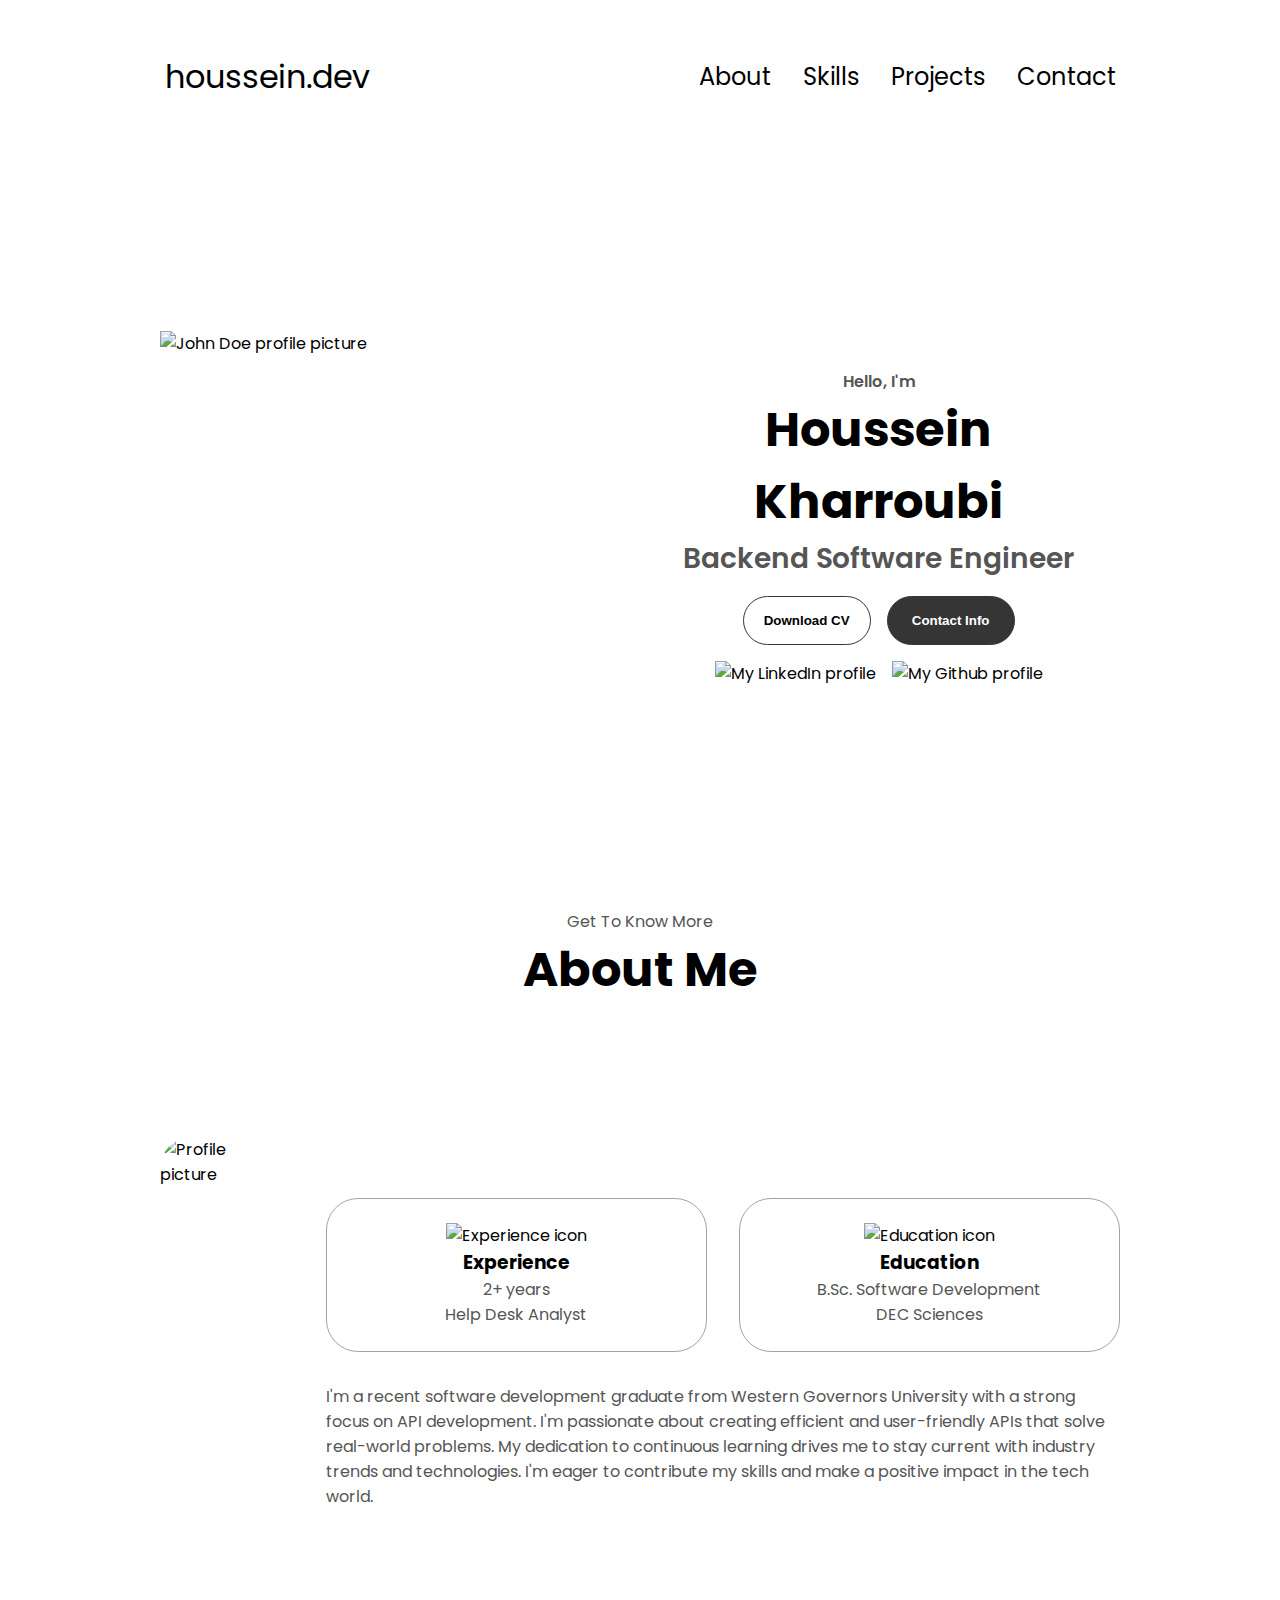
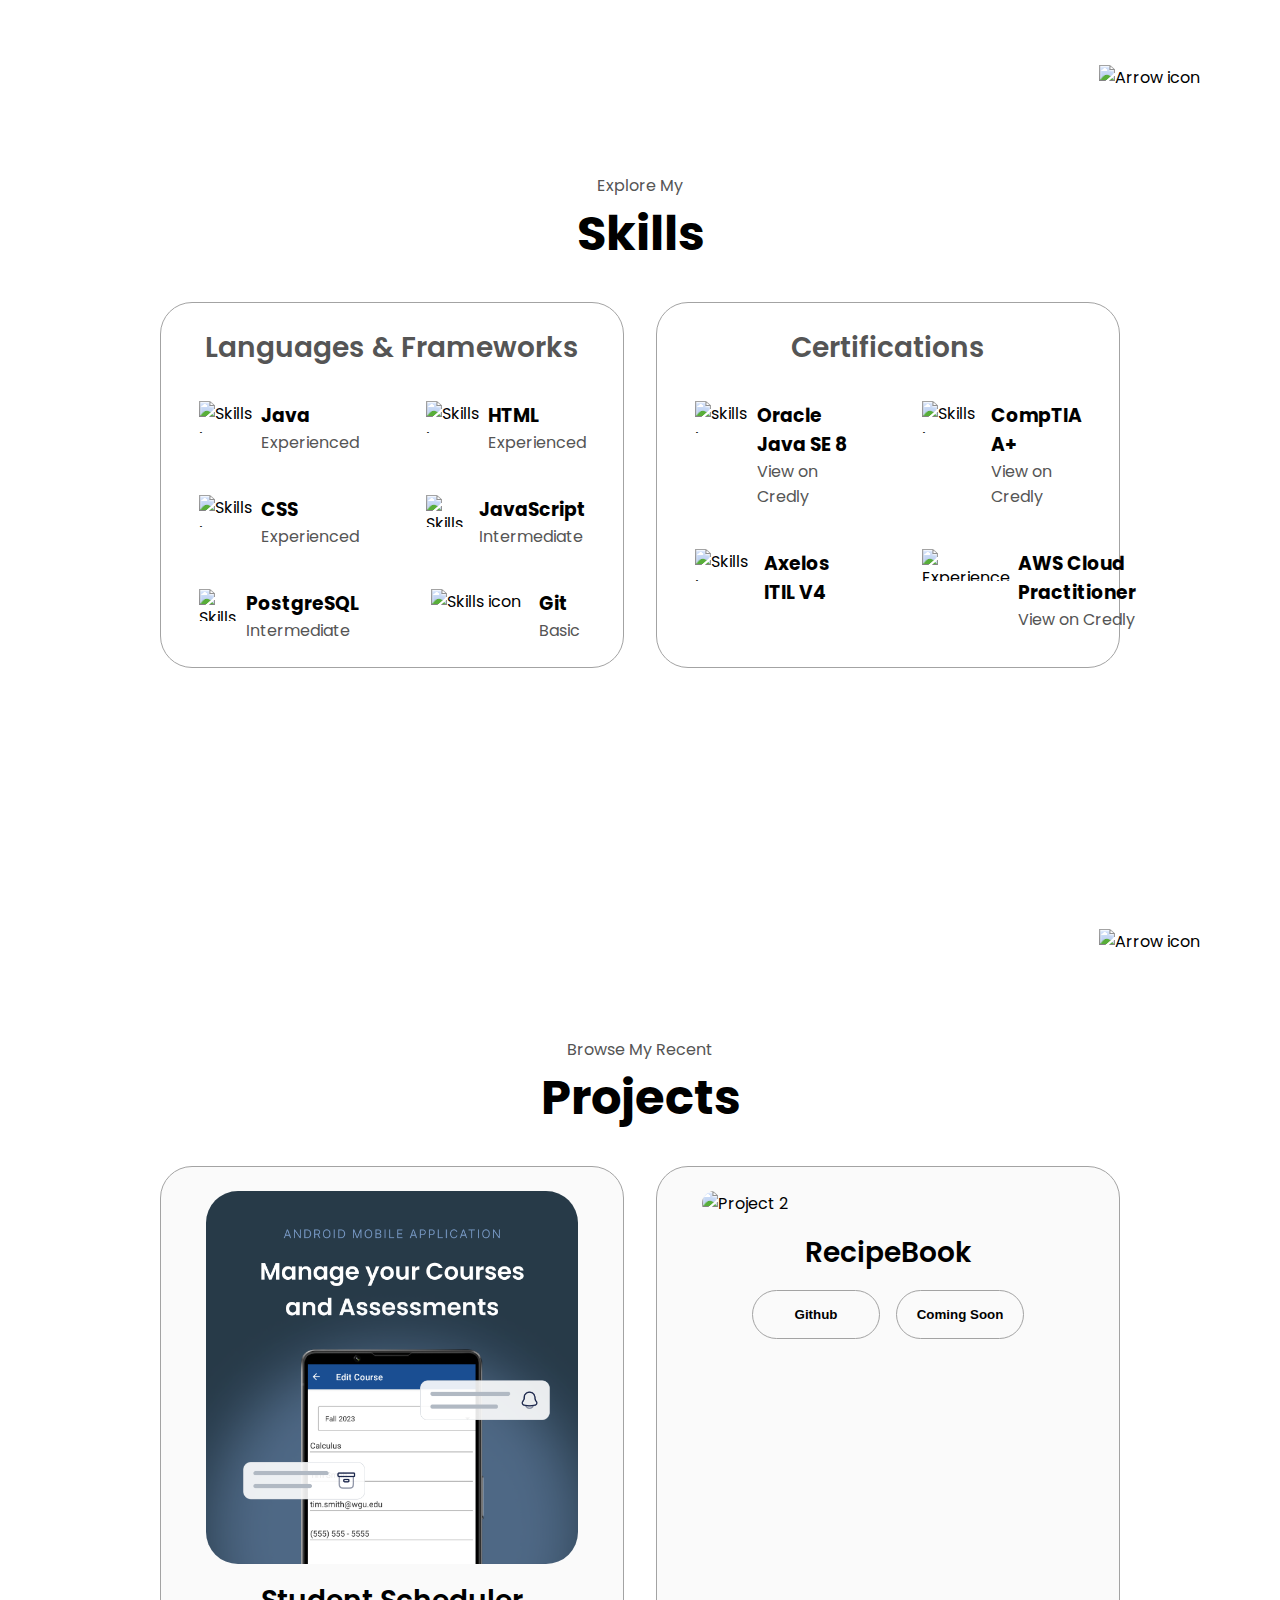
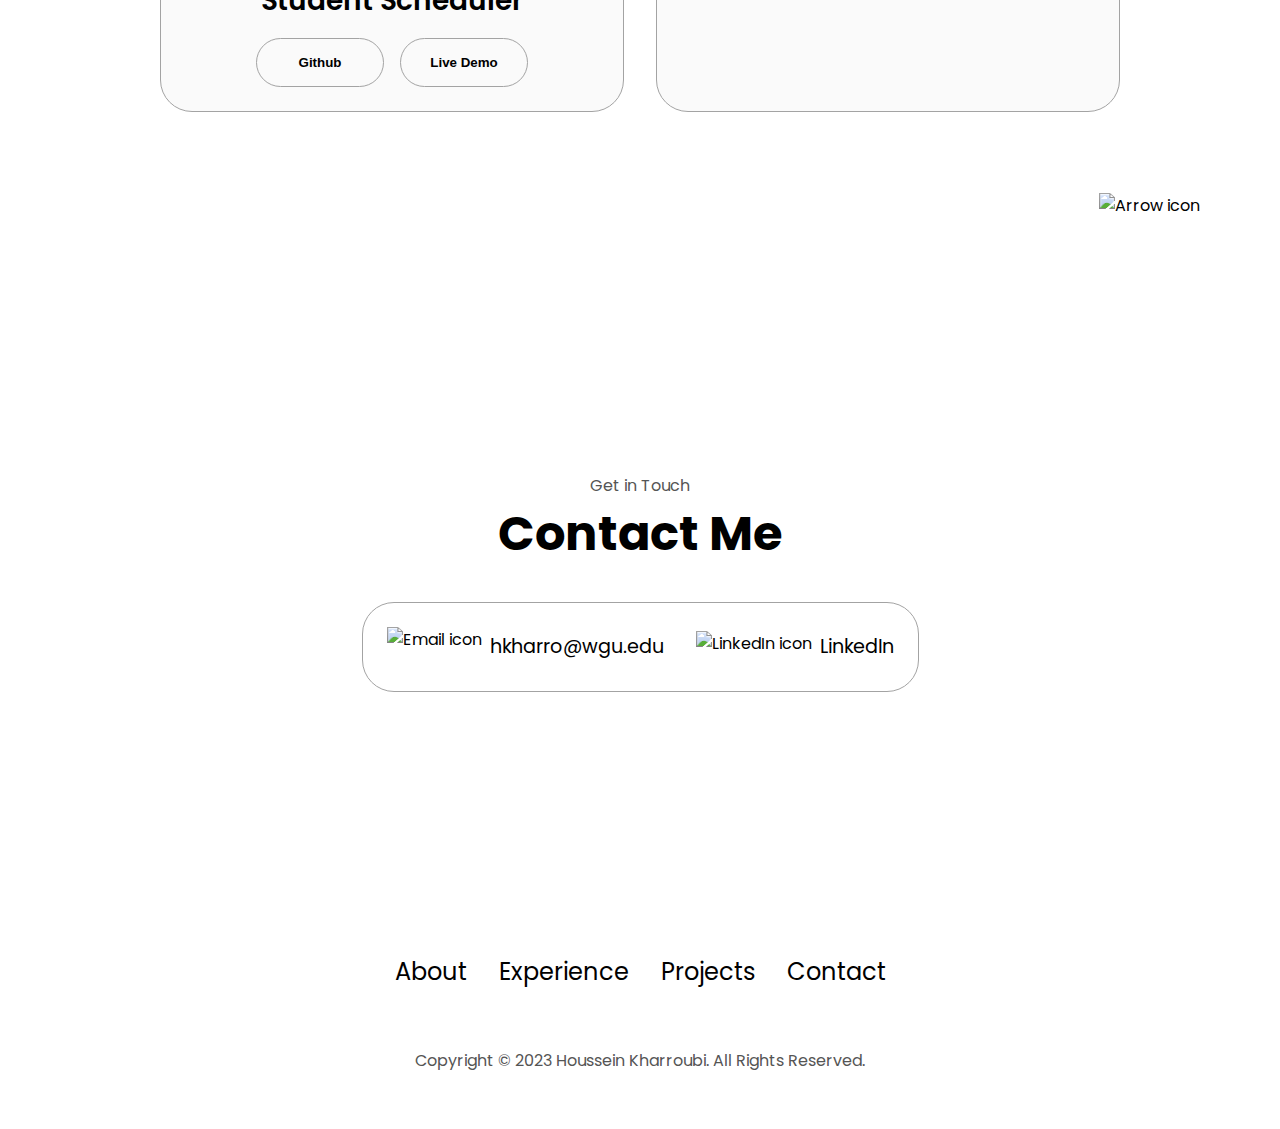
==== index.html @ 1fb20519 "Update about me paragraph in index.html" ====
<!DOCTYPE html>
<html lang="en">
  <head>
    <meta charset="UTF-8" />
    <meta http-equiv="X-UA-Compatible" content="IE=edge" />
    <meta name="viewport" content="width=device-width, initial-scale=1.0" />
    <title>Houssein's Portfolio</title>
    <link rel="icon" type="image/x-icon" href="/favicon.ico" />
    <link rel="stylesheet" href="style.css" />
    <link rel="stylesheet" href="mediaqueries.css" />
  </head>
  <body>
    <nav id="desktop-nav">
      <div class="logo">houssein.dev</div>
      <div>
        <ul class="nav-links">
          <li><a href="#about">About</a></li>
          <li><a href="#skills">Skills</a></li>
          <li><a href="#projects">Projects</a></li>
          <li><a href="#contact">Contact</a></li>
        </ul>
      </div>
    </nav>
    <nav id="hamburger-nav">
      <div class="logo">houssein</div>
      <div class="hamburger-menu">
        <div class="hamburger-icon" onclick="toggleMenu()">
          <span></span>
          <span></span>
          <span></span>
        </div>
        <div class="menu-links">
          <li><a href="#about" onclick="toggleMenu()">About</a></li>
          <li><a href="#skills" onclick="toggleMenu()">Skills</a></li>
          <li><a href="#projects" onclick="toggleMenu()">Projects</a></li>
          <li><a href="#contact" onclick="toggleMenu()">Contact</a></li>
        </div>
      </div>
    </nav>
    <section id="profile">
      <div class="section__pic-container">
        <img src="./assets/profile-pic.png" alt="John Doe profile picture" />
      </div>
      <div class="section__text">
        <p class="section__text__p1">Hello, I'm</p>
        <h1 class="title">Houssein Kharroubi</h1>
        <p class="section__text__p2">Backend Software Engineer</p>
        <div class="btn-container">
          <button
            class="btn btn-color-2"
            onclick="window.open('./assets/EN_Resume_housseink.pdf')"
          >
            Download CV
          </button>
          <button class="btn btn-color-1" onclick="location.href='./#contact'">
            Contact Info
          </button>
        </div>
        <div id="socials-container">
          <img
            src="./assets/linkedin.png"
            alt="My LinkedIn profile"
            class="icon"
            onclick="location.href=href='https://www.linkedin.com/in/houssein-kharroubi/'"
          />
          <img
            src="./assets/github.png"
            alt="My Github profile"
            class="icon"
            onclick="location.href='https://github.com/houssein31'"
          />
        </div>
      </div>
    </section>
    <section id="about">
      <p class="section__text__p1">Get To Know More</p>
      <h1 class="title">About Me</h1>
      <div class="section-container">
        <div class="section__pic-container">
          <img
            src="./assets/about-pic.png"
            alt="Profile picture"
            class="about-pic"
          />
        </div>
        <div class="about-details-container">
          <div class="about-containers">
            <div class="details-container">
              <img
                src="./assets/experience.png"
                alt="Experience icon"
                class="icon"
              />
              <h3>Experience</h3>
              <p>
                2+ years <br />
                Help Desk Analyst
              </p>
            </div>
            <div class="details-container">
              <img
                src="./assets/education.png"
                alt="Education icon"
                class="icon"
              />
              <h3>Education</h3>
              <p>B.Sc. Software Development<br />DEC Sciences</p>
            </div>
          </div>
          <div class="text-container">
            <p>
              I'm a recent software development graduate from Western Governors University with a strong focus on API development. I'm passionate about creating efficient and user-friendly APIs that solve real-world problems. My dedication to continuous learning drives me to stay current with industry trends and technologies. I'm eager to contribute my skills and make a positive impact in the tech world.
            </p>
          </div>
        </div>
      </div>
      <img
        src="./assets/arrow.png"
        alt="Arrow icon"
        class="icon arrow"
        onclick="location.href='./#skills'"
      />
    </section>
    <section id="skills">
      <p class="section__text__p1">Explore My</p>
      <h1 class="title">Skills</h1>
      <div class="skills-details-container">
        <div class="about-containers">
          <div class="details-container">
            <h2 class="skills-sub-title">Languages & Frameworks</h2>
            <div class="article-container">
              <article>
                <img
                  src="./assets/checkmark.png"
                  alt="Skills icon"
                  class="icon"
                />
                <div>
                  <h3>Java</h3>
                  <p>Experienced</p>
                </div>
              </article>
              <article>
                <img
                  src="./assets/checkmark.png"
                  alt="Skills icon"
                  class="icon"
                />
                <div>
                  <h3>HTML</h3>
                  <p>Experienced</p>
                </div>
              </article>
              <article>
                <img
                  src="./assets/checkmark.png"
                  alt="Skills icon"
                  class="icon"
                />
                <div>
                  <h3>CSS</h3>
                  <p>Experienced</p>
                </div>
              </article>
              <article>
                <img
                  src="./assets/checkmark.png"
                  alt="Skills icon"
                  class="icon"
                />
                <div>
                  <h3>JavaScript</h3>
                  <p>Intermediate</p>
                </div>
              </article>
              <article>
                <img
                  src="./assets/checkmark.png"
                  alt="Skills icon"
                  class="icon"
                />
                <div>
                  <h3>PostgreSQL</h3>
                  <p>Intermediate</p>
                </div>
              </article>
              <article>
                <img
                  src="./assets/checkmark.png"
                  alt="Skills icon"
                  class="icon"
                />
                <div>
                  <h3>Git</h3>
                  <p>Basic</p>
                </div>
              </article>
            </div>
          </div>
          <div class="details-container">
            <h2 class="skills-sub-title">Certifications</h2>
            <div class="article-container">
              <article>
                <img
                  src="./assets/checkmark.png"
                  alt="skills icon"
                  class="icon"
                />
                <div class="view-credly">
                  <h3>Oracle Java SE 8</h3>
                  <p
                    onclick="location.href=href='https://www.credly.com/badges/14598751-52dd-40a2-800d-f3fa43a6f4f6'"
                  >
                    View on Credly
                  </p>
                </div>
              </article>
              <article>
                <img
                  src="./assets/checkmark.png"
                  alt="Skills icon"
                  class="icon"
                />
                <div class="view-credly">
                  <h3>CompTIA A+</h3>
                  <p
                    onclick="location.href=href='https://www.credly.com/badges/fb013095-6165-4ba6-9e45-b29d6ae3ad5e'"
                  >
                    View on Credly
                  </p>
                </div>
              </article>
              <article>
                <img
                  src="./assets/checkmark.png"
                  alt="Skills icon"
                  class="icon"
                />
                <div>
                  <h3>Axelos ITIL V4</h3>
                </div>
              </article>
              <article>
                <img
                  src="./assets/checkmark.png"
                  alt="Experience icon"
                  class="icon"
                />
                <div class="view-credly">
                  <h3>AWS Cloud Practitioner</h3>
                  <p>View on Credly</p>
                </div>
              </article>
            </div>
          </div>
        </div>
      </div>
      <img
        src="./assets/arrow.png"
        alt="Arrow icon"
        class="icon arrow"
        onclick="location.href='./#projects'"
      />
    </section>

    <section id="projects">
      <p class="section__text__p1">Browse My Recent</p>
      <h1 class="title">Projects</h1>
      <div class="skills-details-container">
        <div class="about-containers">
          <div class="details-container color-container">
            <div class="article-container">
              <img
                src="./assets/project-1-image.png"
                alt="Project 1"
                class="project-img"
              />
            </div>
            <h2 class="skills-sub-title project-title">Student Scheduler</h2>
            <div class="btn-container">
              <button
                class="btn btn-color-2 project-btn"
                onclick="location.href='https://github.com/houssein31/StudentScheduler'"
              >
                Github
              </button>
              <button class="btn btn-color-2 project-btn">Live Demo</button>
            </div>
          </div>
          <div class="details-container color-container">
            <div class="article-container">
              <img
                src="./assets/project-2-image.png"
                alt="Project 2"
                class="project-img"
              />
            </div>
            <h2 class="skills-sub-title project-title">RecipeBook</h2>
            <div class="btn-container">
              <button
                class="btn btn-color-2 project-btn"
                onclick="location.href='https://github.com/houssein31/RecipeBook'"
              >
                Github
              </button>
              <button class="btn btn-color-2 project-btn">Coming Soon</button>
            </div>
          </div>
          <!-- <div class="details-container color-container">
            <div class="article-container">
              <img
                src="./assets/project-3.png"
                alt="Project 3"
                class="project-img"
              />
            </div>
            <h2 class="skills-sub-title project-title">Project Three</h2>
            <div class="btn-container">
              <button
                class="btn btn-color-2 project-btn"
                onclick="location.href='https://github.com/'"
              >
                Github
              </button>
              <button
                class="btn btn-color-2 project-btn"
                onclick="location.href='https://github.com/'"
              >
                Live Demo
              </button>
            </div>
          </div> -->
        </div>
      </div>
      <img
        src="./assets/arrow.png"
        alt="Arrow icon"
        class="icon arrow"
        onclick="location.href='./#contact'"
      />
    </section>
    <section id="contact">
      <p class="section__text__p1">Get in Touch</p>
      <h1 class="title">Contact Me</h1>
      <div class="contact-info-upper-container">
        <div class="contact-info-container">
          <img
            src="./assets/email.png"
            alt="Email icon"
            class="icon contact-icon email-icon"
          />
          <p><a href="mailto:hkharro@wgu.edu">hkharro@wgu.edu</a></p>
        </div>
        <div class="contact-info-container">
          <img
            src="./assets/linkedin.png"
            alt="LinkedIn icon"
            class="icon contact-icon"
          />
          <p>
            <a href="https://www.linkedin.com/in/houssein-kharroubi/"
              >LinkedIn</a
            >
          </p>
        </div>
      </div>
    </section>
    <footer>
      <nav>
        <div class="nav-links-container">
          <ul class="nav-links">
            <li><a href="#about">About</a></li>
            <li><a href="#experience">Experience</a></li>
            <li><a href="#projects">Projects</a></li>
            <li><a href="#contact">Contact</a></li>
          </ul>
        </div>
      </nav>
      <p>Copyright &#169; 2023 Houssein Kharroubi. All Rights Reserved.</p>
    </footer>
    <script src="script.js"></script>
  </body>
</html>
---- style.css ----
/* GENERAL */

@import url("https://fonts.googleapis.com/css2?family=Poppins:wght@300;400;500;600&display=swap");

* {
  margin: 0;
  padding: 0;
}

body {
  font-family: "Poppins", sans-serif;
}

html {
  scroll-behavior: smooth;
}

p {
  color: rgb(85, 85, 85);
}

/* TRANSITION */

a,
.btn {
  transition: all 300ms ease;
}

/* DESKTOP NAV */

nav,
.nav-links {
  display: flex;
}

nav {
  justify-content: space-around;
  align-items: center;
  height: 17vh;
}

.nav-links {
  gap: 2rem;
  list-style: none;
  font-size: 1.5rem;
}

a {
  color: black;
  text-decoration: none;
  text-decoration-color: white;
}

a:hover {
  color: grey;
  text-decoration: underline;
  text-underline-offset: 1rem;
  text-decoration-color: rgb(181, 181, 181);
}

.logo {
  font-size: 2rem;
}

.logo:hover {
  cursor: default;
}

/* HAMBURGER MENU */

#hamburger-nav {
  display: none;
}

.hamburger-menu {
  position: relative;
  display: inline-block;
}

.hamburger-icon {
  display: flex;
  flex-direction: column;
  justify-content: space-between;
  height: 24px;
  width: 30px;
  cursor: pointer;
}

.hamburger-icon span {
  width: 100%;
  height: 2px;
  background-color: black;
  transition: all 0.3 ease-in-out;
}

.menu-links {
  position: absolute;
  top: 100%;
  right: 0;
  background-color: white;
  width: fit-content;
  max-height: 0;
  overflow: hidden;
  transition: all 0.3 ease-in-out;
}

.menu-links a {
  display: block;
  padding: 10px;
  text-align: center;
  font-size: 1.5rem;
  color: black;
  text-decoration: none;
  transition: all 0.3 ease-in-out;
}

.menu-links li {
  list-style: none;
}

.menu-links.open {
  max-height: 300px;
}

.hamburger-icon.open span:first-child {
  transform: rotate(45deg) translate(10px, 5px);
}

.hamburger-icon.open span:nth-child(2) {
  opacity: 0;
}

.hamburger-icon.open span:last-child {
  transform: rotate(-45deg) translate(10px, -5px);
}

.hamburger-icon span:first-child {
  transform: none;
}

.hamburger-icon span:first-child {
  opacity: 1;
}

.hamburger-icon span:first-child {
  transform: none;
}

/* SECTIONS */

section {
  padding-top: 4vh;
  height: 96vh;
  margin: 0 10rem;
  box-sizing: border-box;
  min-height: fit-content;
}

.section-container {
  display: flex;
}

/* PROFILE SECTION */

#profile {
  display: flex;
  justify-content: center;
  gap: 5rem;
  height: 80vh;
}

.section__pic-container {
  display: flex;
  height: 400px;
  width: 400px;
  margin: auto 0;
}

.section__text {
  align-self: center;
  text-align: center;
}

.section__text p {
  font-weight: 600;
}

.section__text__p1 {
  text-align: center;
}

.section__text__p2 {
  font-size: 1.75rem;
  margin-bottom: 1rem;
}

.title {
  font-size: 3rem;
  text-align: center;
}

#socials-container {
  display: flex;
  justify-content: center;
  margin-top: 1rem;
  gap: 1rem;
}

/* ICONS */

.icon {
  cursor: pointer;
  height: 2rem;
}

/* BUTTONS */

.btn-container {
  display: flex;
  justify-content: center;
  gap: 1rem;
}

.btn {
  font-weight: 600;
  transition: all 300ms ease;
  padding: 1rem;
  width: 8rem;
  border-radius: 2rem;
}

.btn-color-1,
.btn-color-2 {
  border: rgb(53, 53, 53) 0.1rem solid;
}

.btn-color-1:hover,
.btn-color-2:hover {
  cursor: pointer;
}

.btn-color-1,
.btn-color-2:hover {
  background: rgb(53, 53, 53);
  color: white;
}

.btn-color-1:hover {
  background: rgb(0, 0, 0);
}

.btn-color-2 {
  background: none;
}

.btn-color-2:hover {
  border: rgb(255, 255, 255) 0.1rem solid;
}

.btn-container {
  gap: 1rem;
}

/* ABOUT SECTION */

#about {
  position: relative;
}

.about-containers {
  gap: 2rem;
  margin-bottom: 2rem;
  margin-top: 2rem;
}

.about-details-container {
  justify-content: center;
  flex-direction: column;
}

.about-containers,
.about-details-container {
  display: flex;
}

.about-pic {
  border-radius: 2rem;
}

.arrow {
  position: absolute;
  right: -5rem;
  bottom: 2.5rem;
}

.details-container {
  padding: 1.5rem;
  flex: 1;
  background: white;
  border-radius: 2rem;
  border: rgb(53, 53, 53) 0.1rem solid;
  border-color: rgb(163, 163, 163);
  text-align: center;
}

.section-container {
  gap: 4rem;
  height: 80%;
}

.section__pic-container {
  height: 400px;
  width: 400px;
  margin: auto 0;
}

/* SKILLS SECTION */

#skills {
  position: relative;
}

.skills-sub-title {
  color: rgb(85, 85, 85);
  font-weight: 600;
  font-size: 1.75rem;
  margin-bottom: 2rem;
}

.skills-details-container {
  display: flex;
  justify-content: center;
  flex-direction: column;
}

.article-container {
  display: flex;
  text-align: initial;
  flex-wrap: wrap;
  flex-direction: row;
  gap: 2.5rem;
  justify-content: space-around;
}

article {
  display: flex;
  width: 10rem;
  justify-content: space-around;
  gap: 0.5rem;
}

article .icon {
  cursor: default;
}

/* PROJECTS SECTION */

#projects {
  position: relative;
}

.color-container {
  border-color: rgb(163, 163, 163);
  background: rgb(250, 250, 250);
}

.project-img {
  border-radius: 2rem;
  width: 90%;
  height: 90%;
}

.project-title {
  margin: 1rem;
  color: black;
}

.project-btn {
  color: black;
  border-color: rgb(163, 163, 163);
}

.project-btn span {
  margin-right: 5px; /* Add some spacing between text and image */
}

.project-btn1 {
  display: flex; /* Set the button as a flex container */
  align-items: center; /* Center the items vertically */
}

/* CONTACT */

#contact {
  display: flex;
  justify-content: center;
  flex-direction: column;
  height: 70vh;
}

.contact-info-upper-container {
  display: flex;
  justify-content: center;
  border-radius: 2rem;
  border: rgb(53, 53, 53) 0.1rem solid;
  border-color: rgb(163, 163, 163);
  background: (250, 250, 250);
  margin: 2rem auto;
  padding: 0.5rem;
}

.contact-info-container {
  display: flex;
  align-items: center;
  justify-content: center;
  gap: 0.5rem;
  margin: 1rem;
}

.contact-info-container p {
  font-size: larger;
}

.contact-icon {
  cursor: default;
}

.email-icon {
  height: 2.5rem;
}

/* FOOTER SECTION */

footer {
  height: 26vh;
  margin: 0 1rem;
}

footer p {
  text-align: center;
}
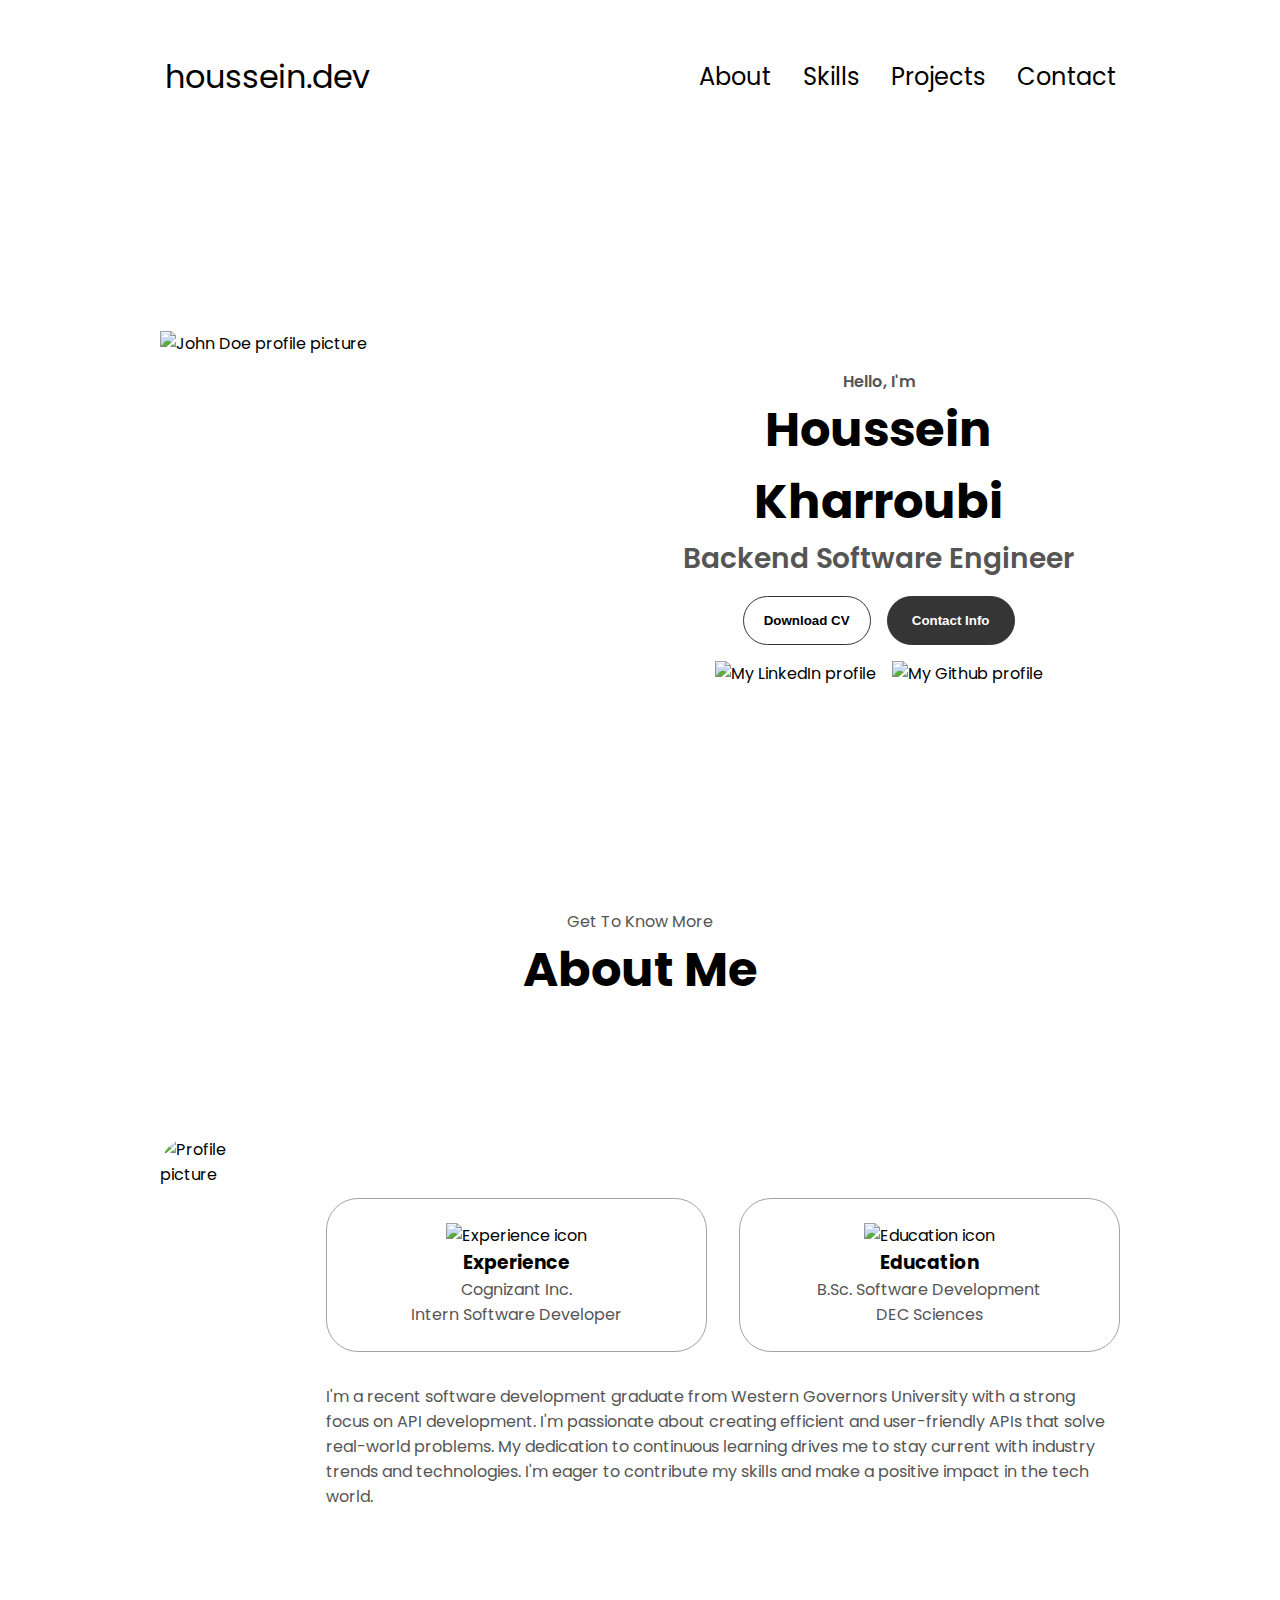
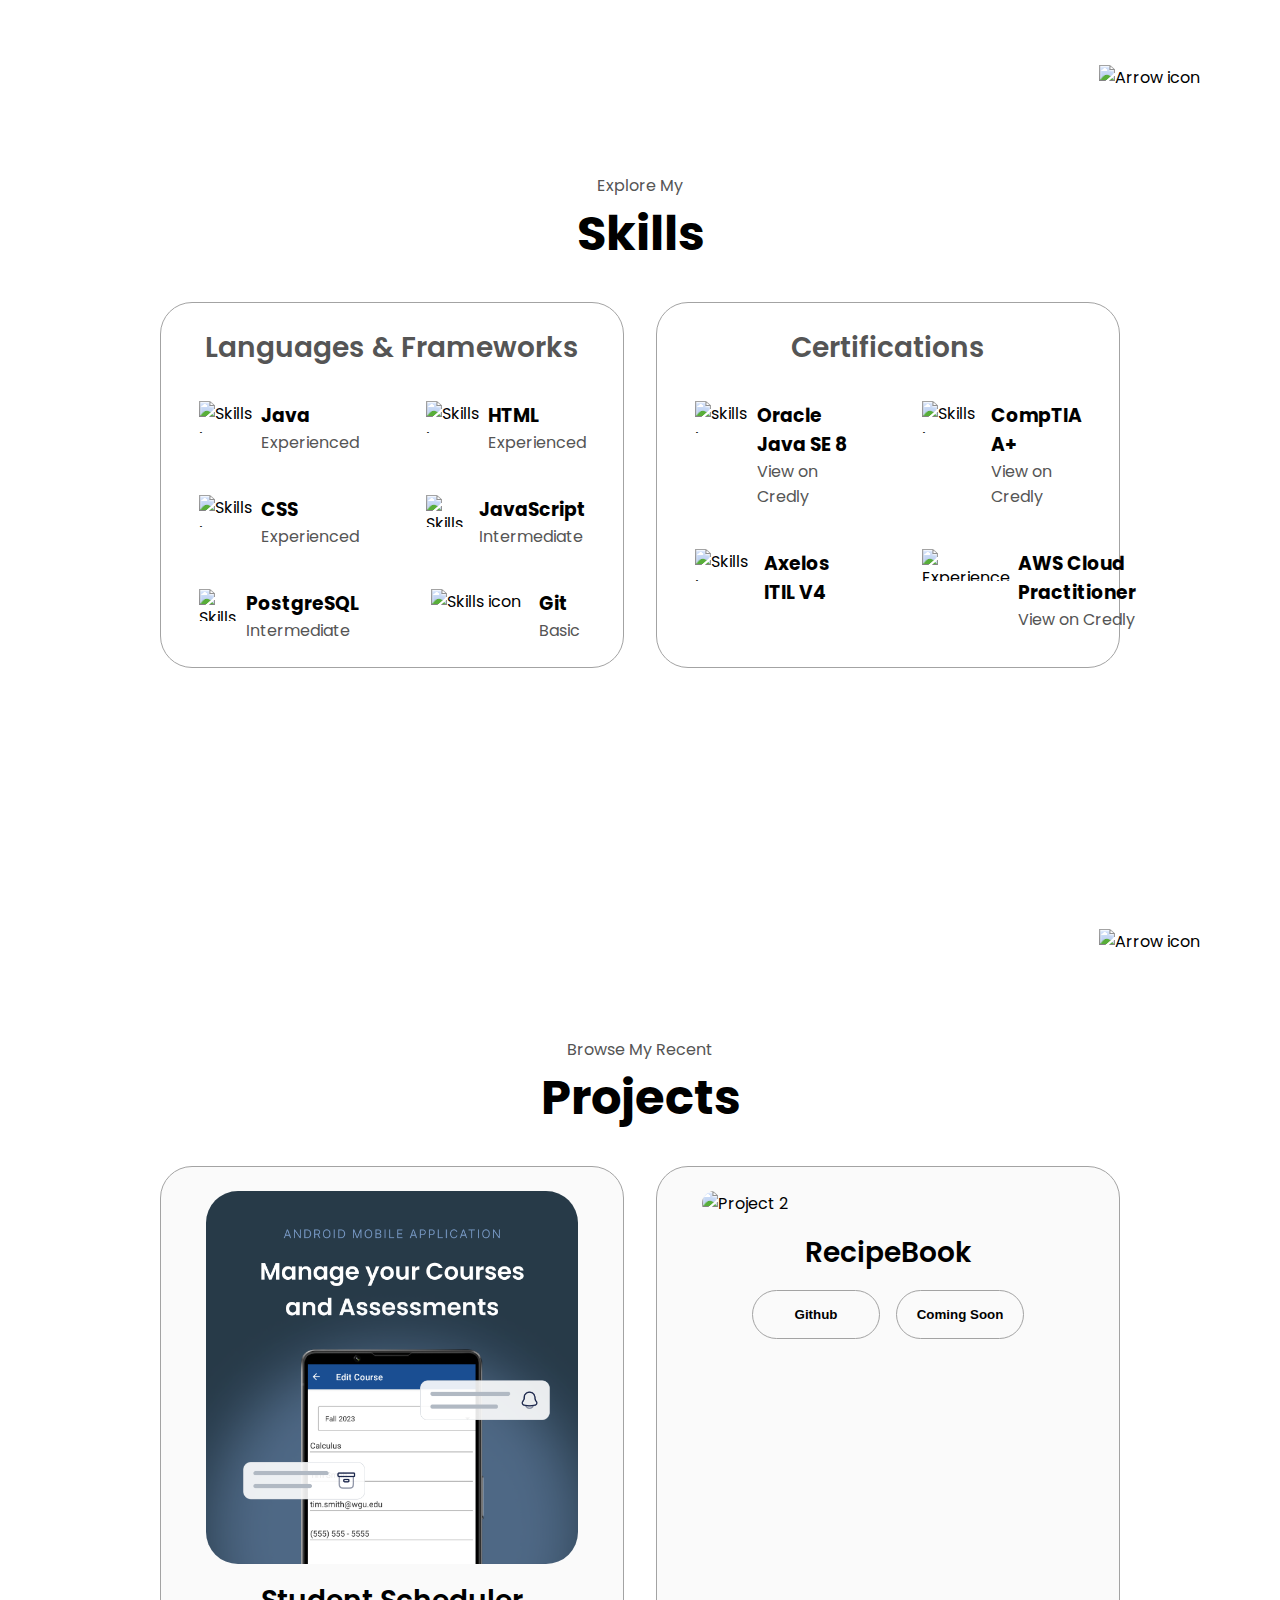
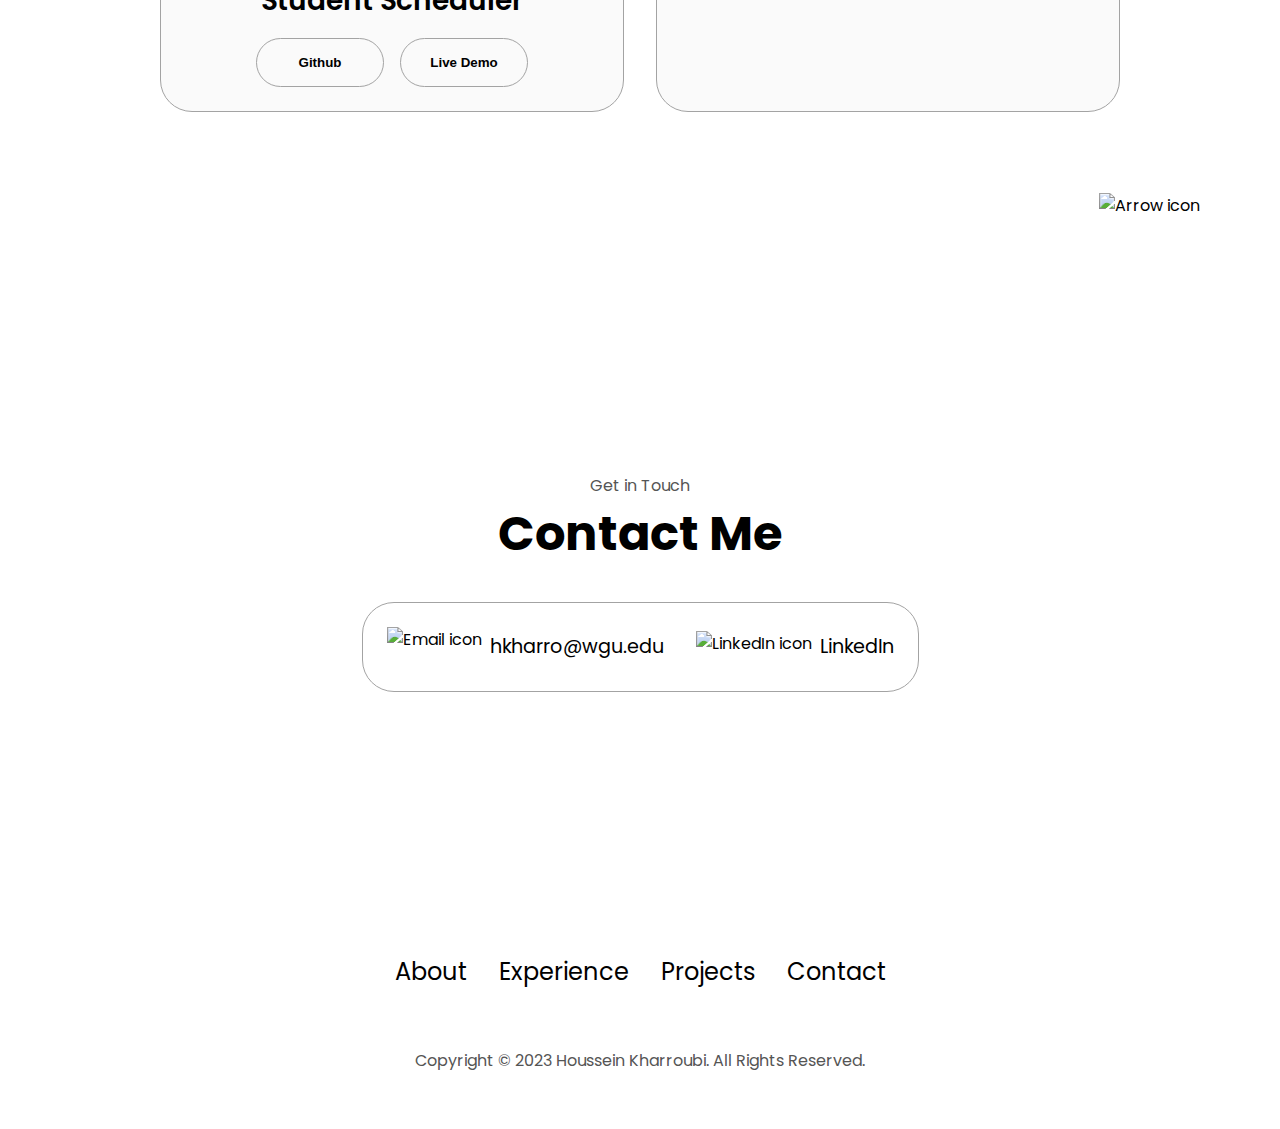
==== commit 32f5c3fd: "Update index.html" ====
--- a/index.html
+++ b/index.html
@@ -93,8 +93,8 @@
               />
               <h3>Experience</h3>
               <p>
-                2+ years <br />
-                Help Desk Analyst
+                Cognizant Inc. <br />
+                Intern Software Developer
               </p>
             </div>
             <div class="details-container">
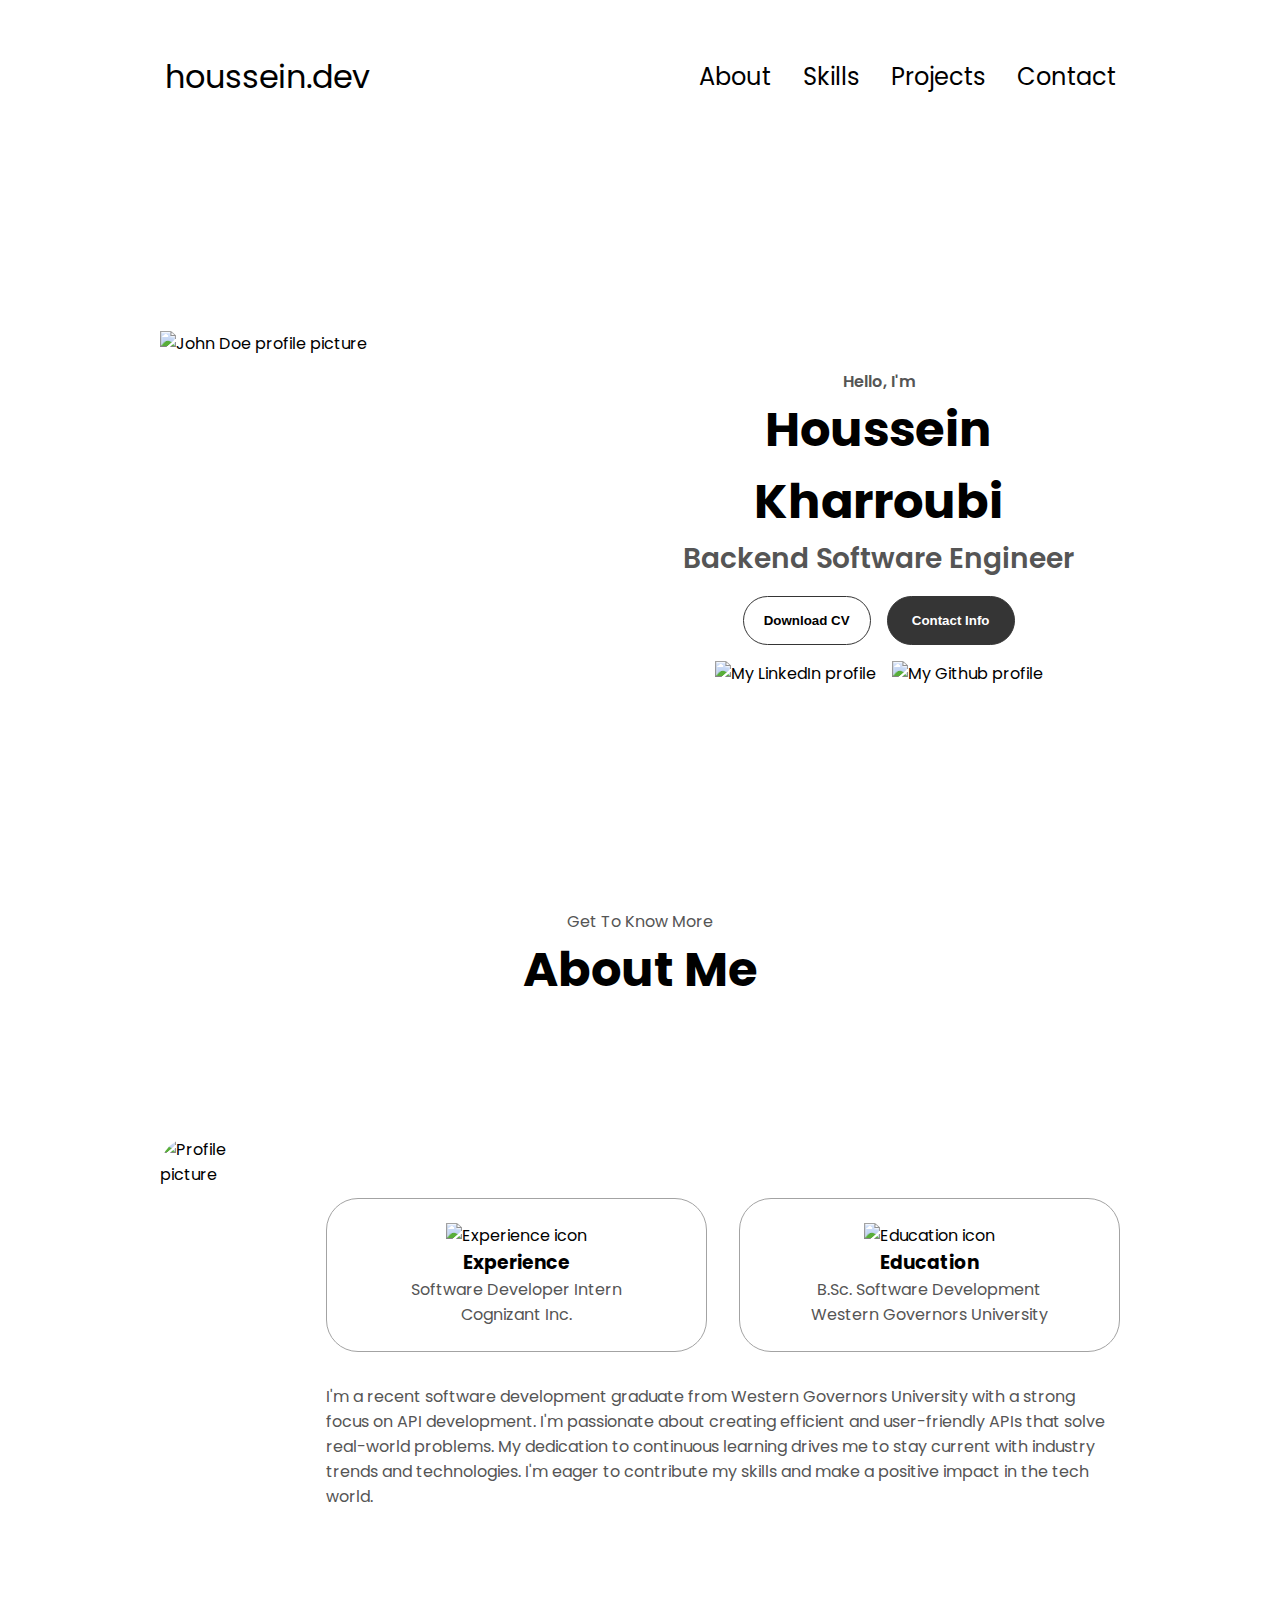
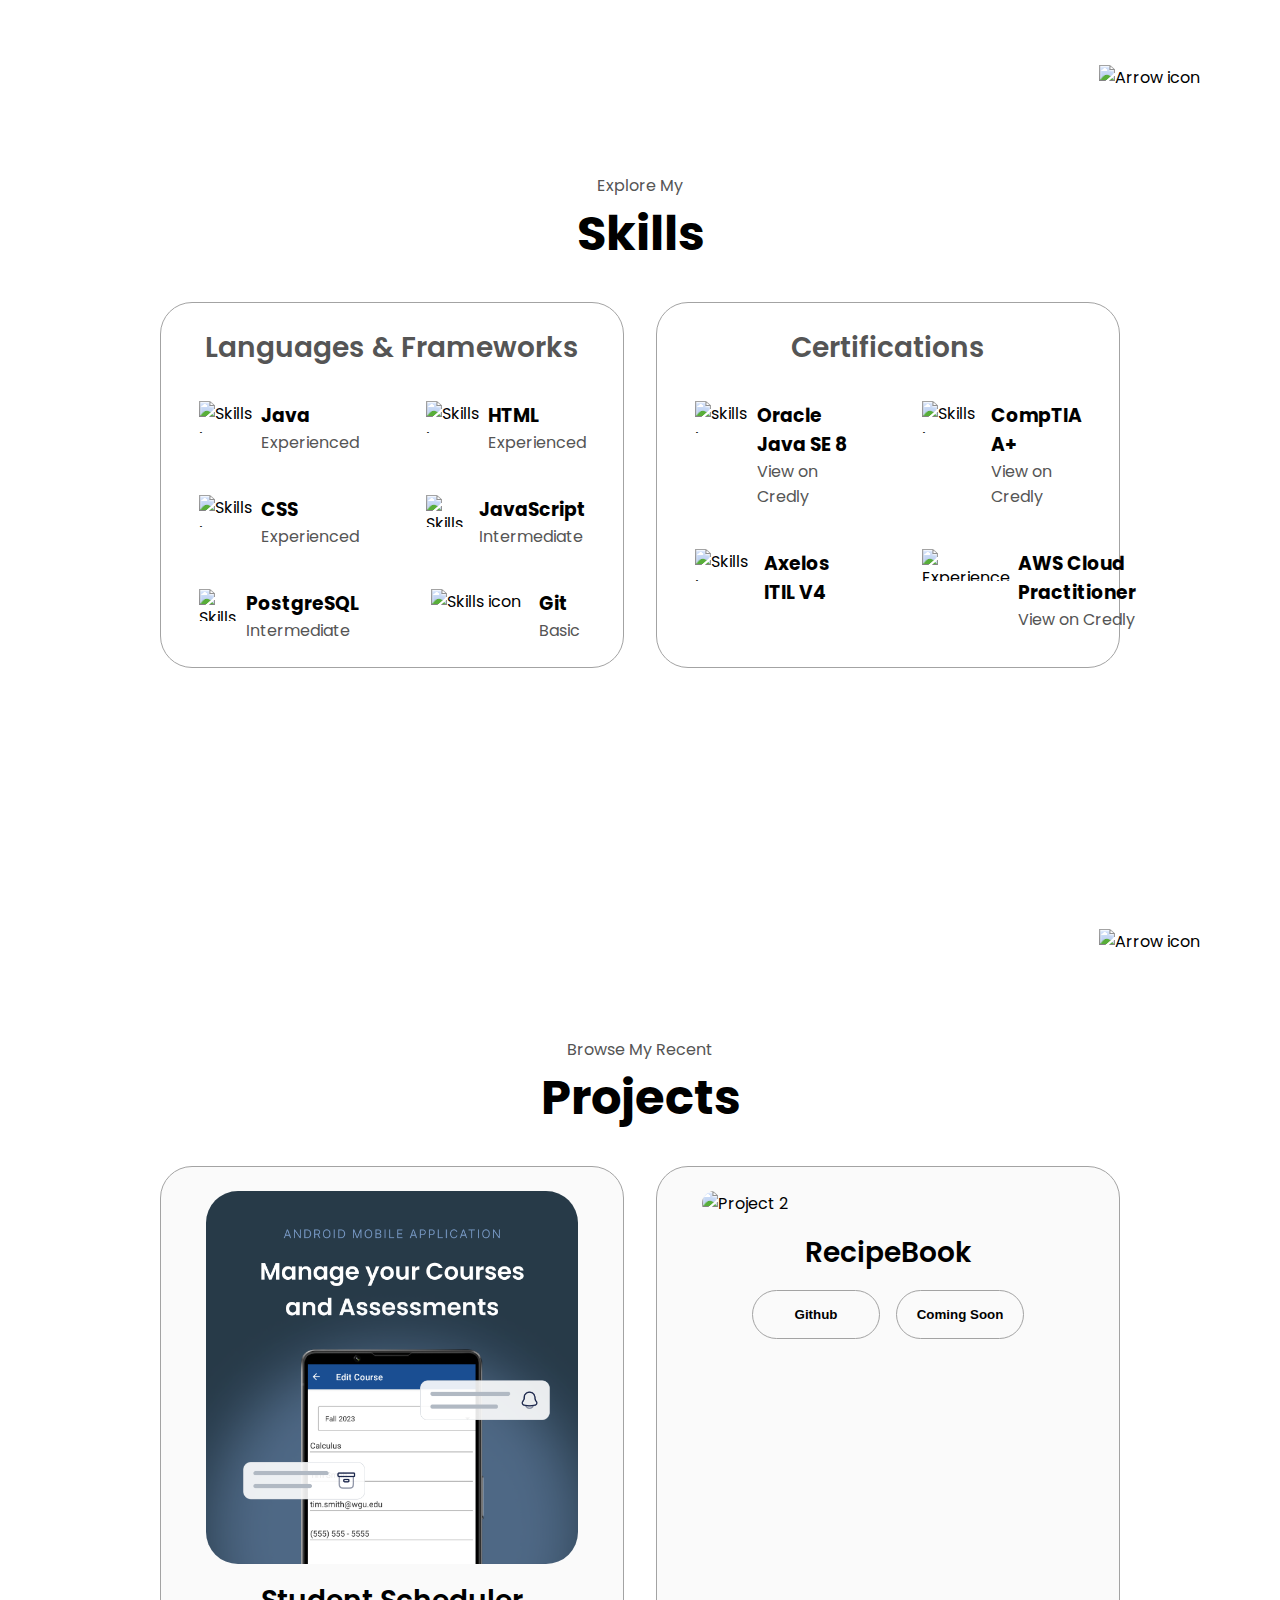
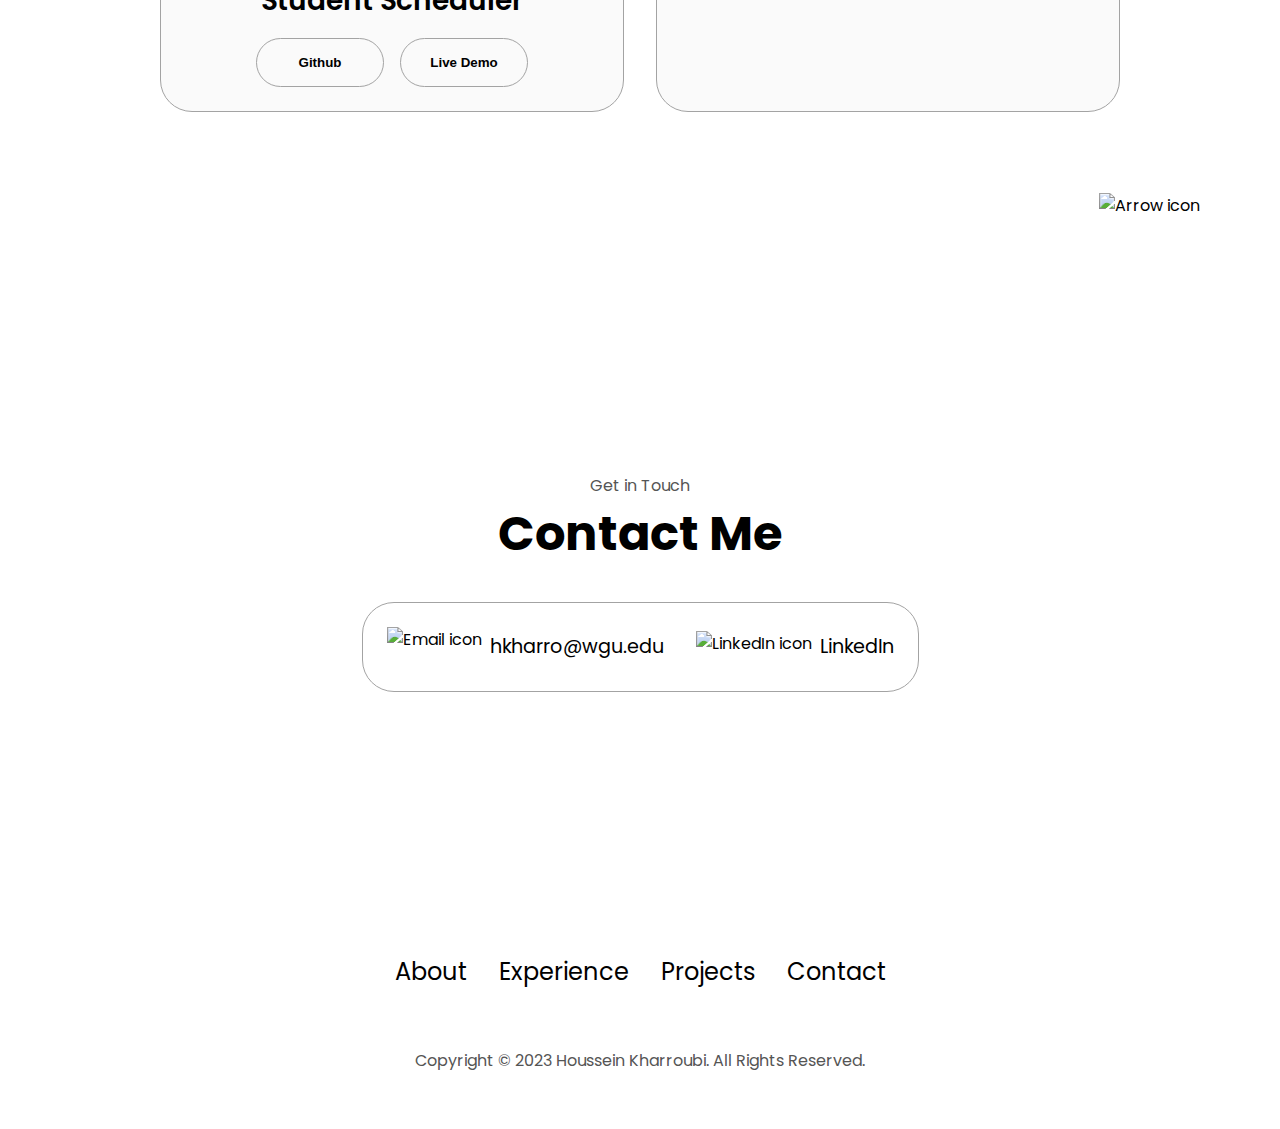
==== commit 765e892b: "Update index.html" ====
--- a/index.html
+++ b/index.html
@@ -93,8 +93,8 @@
               />
               <h3>Experience</h3>
               <p>
-                Cognizant Inc. <br />
-                Intern Software Developer
+                Software Developer Intern <br />
+                Cognizant Inc.
               </p>
             </div>
             <div class="details-container">
@@ -104,7 +104,7 @@
                 class="icon"
               />
               <h3>Education</h3>
-              <p>B.Sc. Software Development<br />DEC Sciences</p>
+              <p>B.Sc. Software Development<br />Western Governors University</p>
             </div>
           </div>
           <div class="text-container">
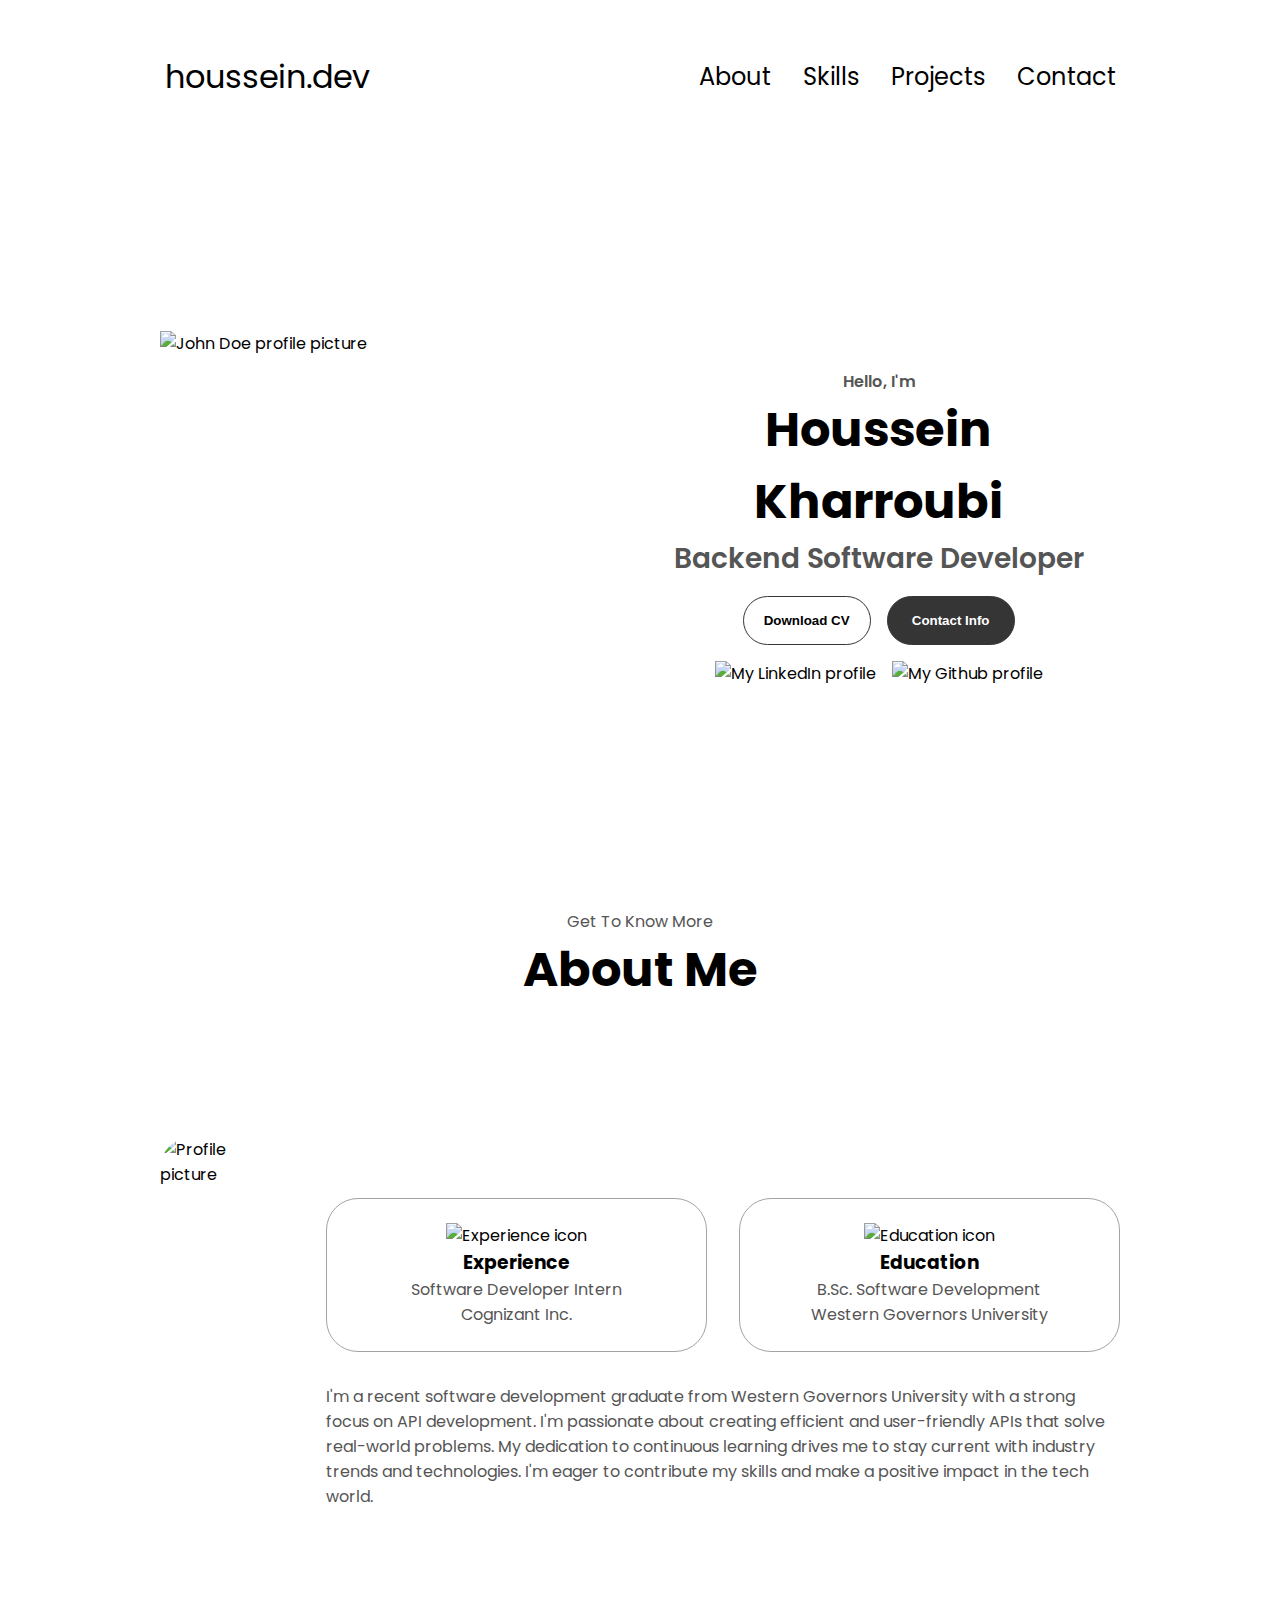
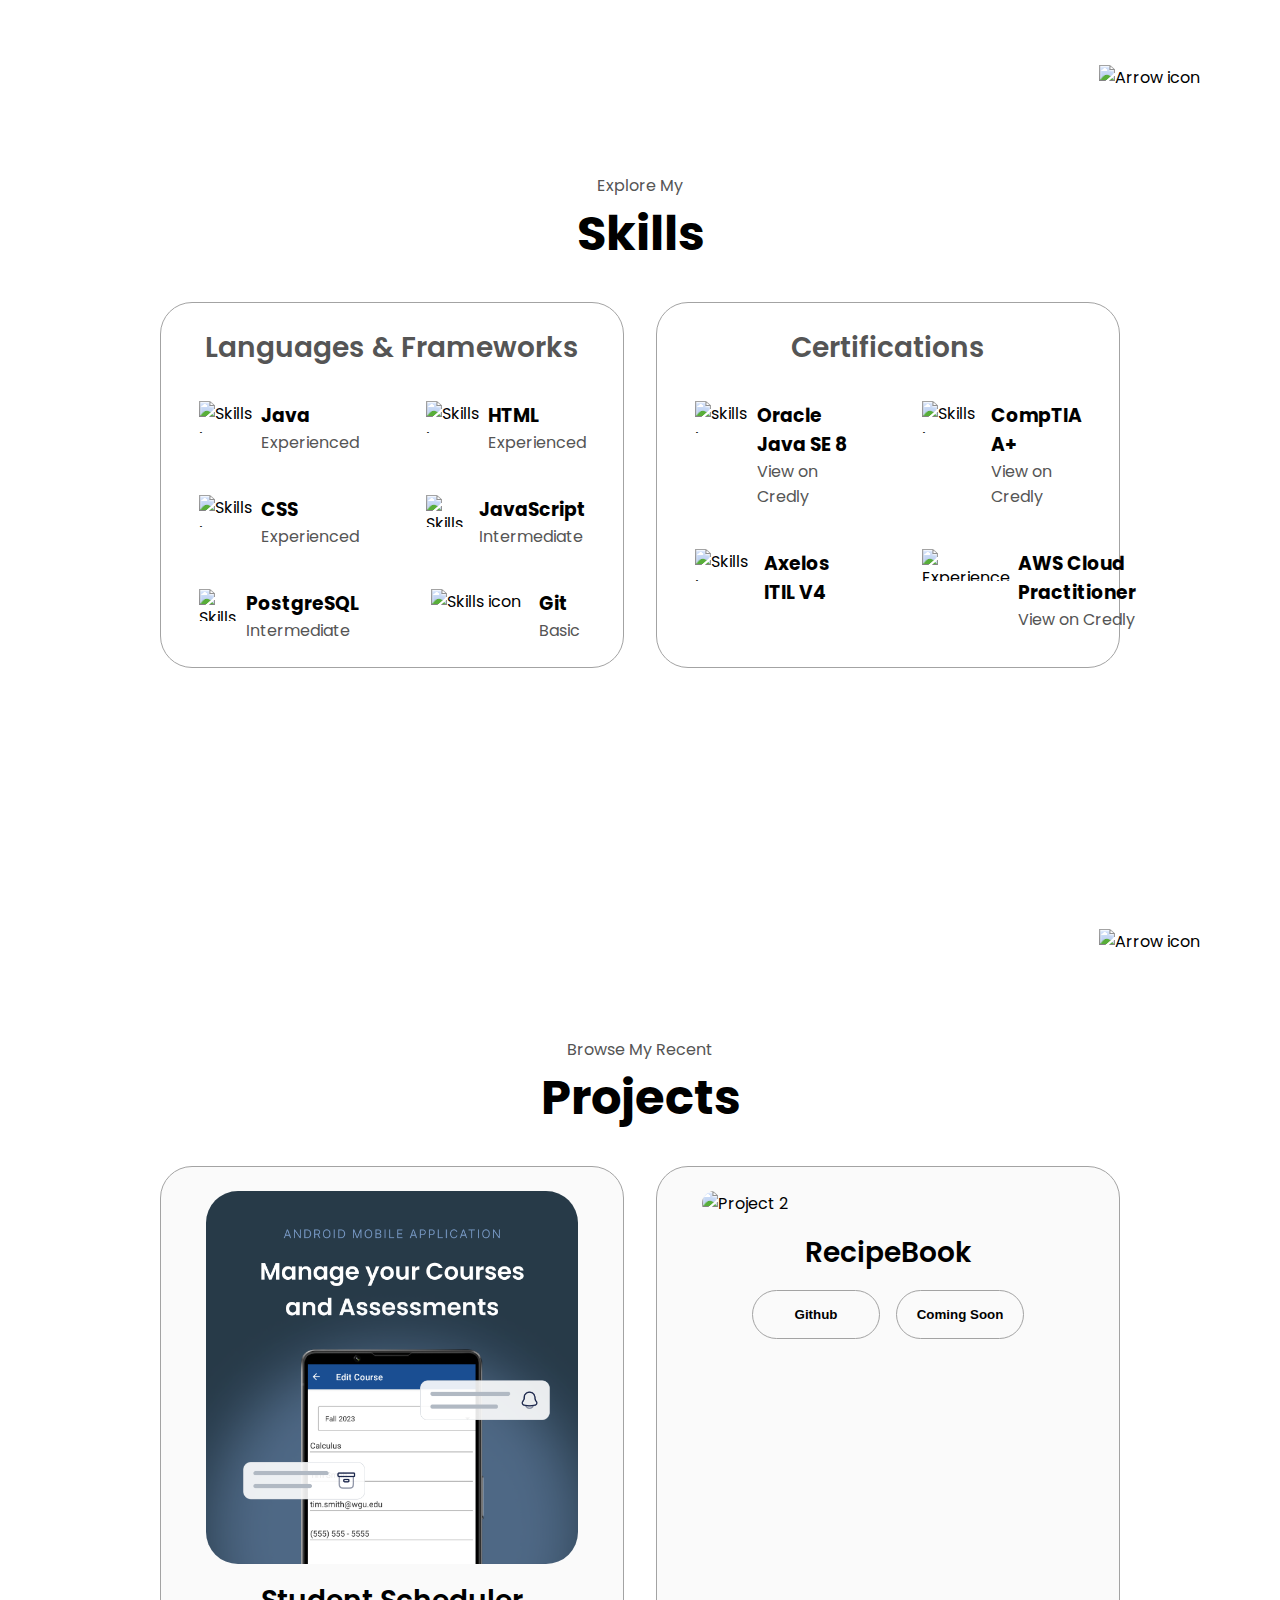
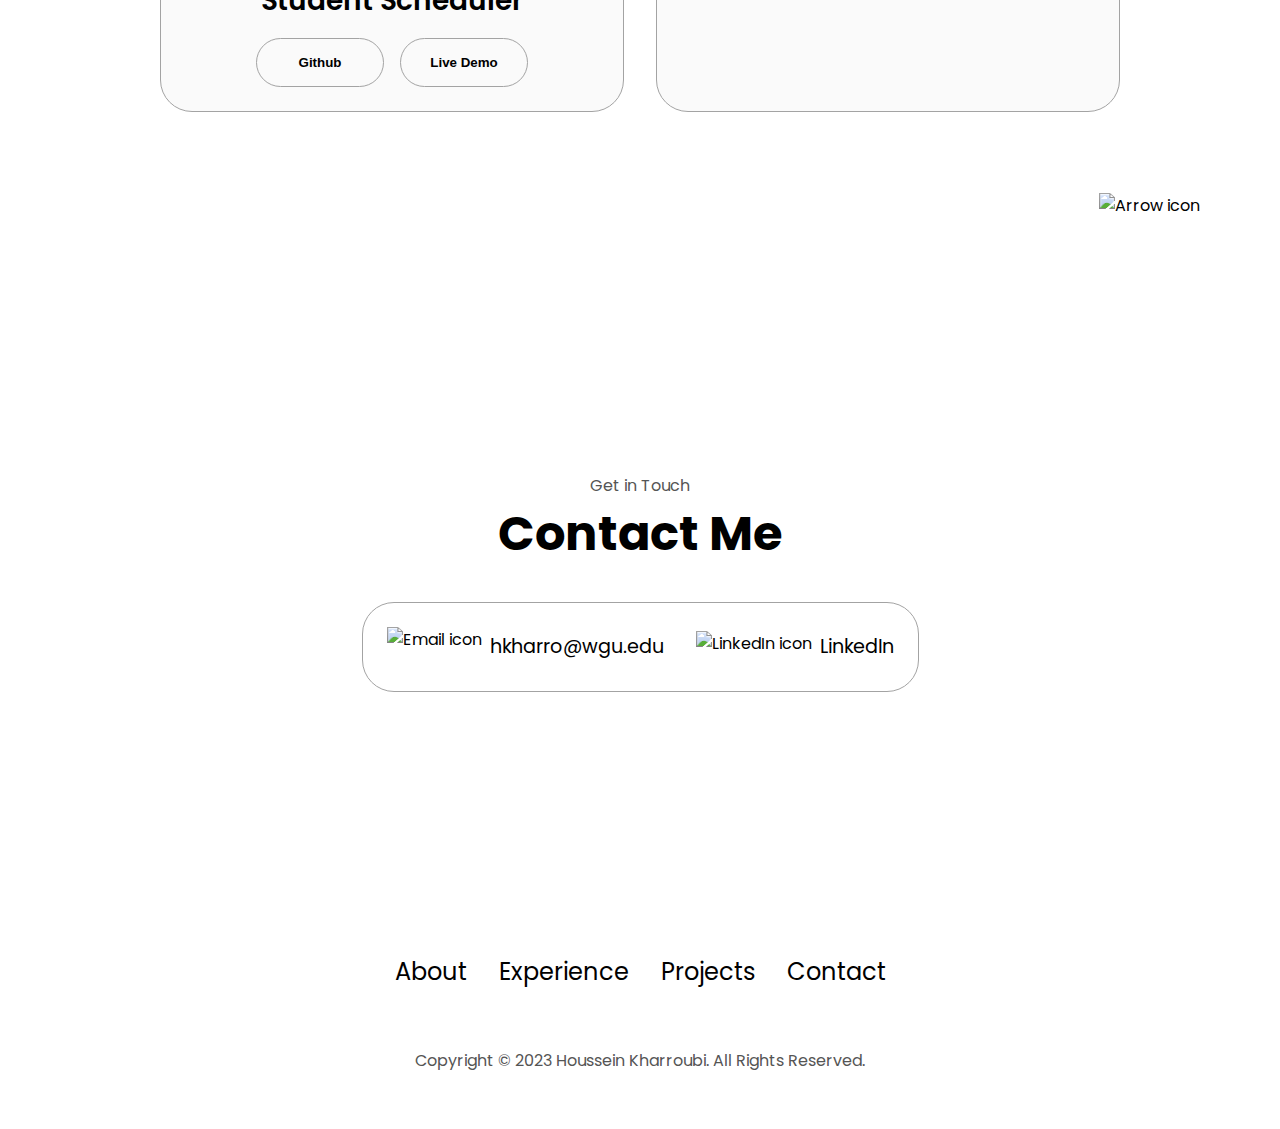
==== commit 2bfe68f2: "Update index.html (changed title to "dev")" ====
--- a/index.html
+++ b/index.html
@@ -44,7 +44,7 @@
       <div class="section__text">
         <p class="section__text__p1">Hello, I'm</p>
         <h1 class="title">Houssein Kharroubi</h1>
-        <p class="section__text__p2">Backend Software Engineer</p>
+        <p class="section__text__p2">Backend Software Developer</p>
         <div class="btn-container">
           <button
             class="btn btn-color-2"
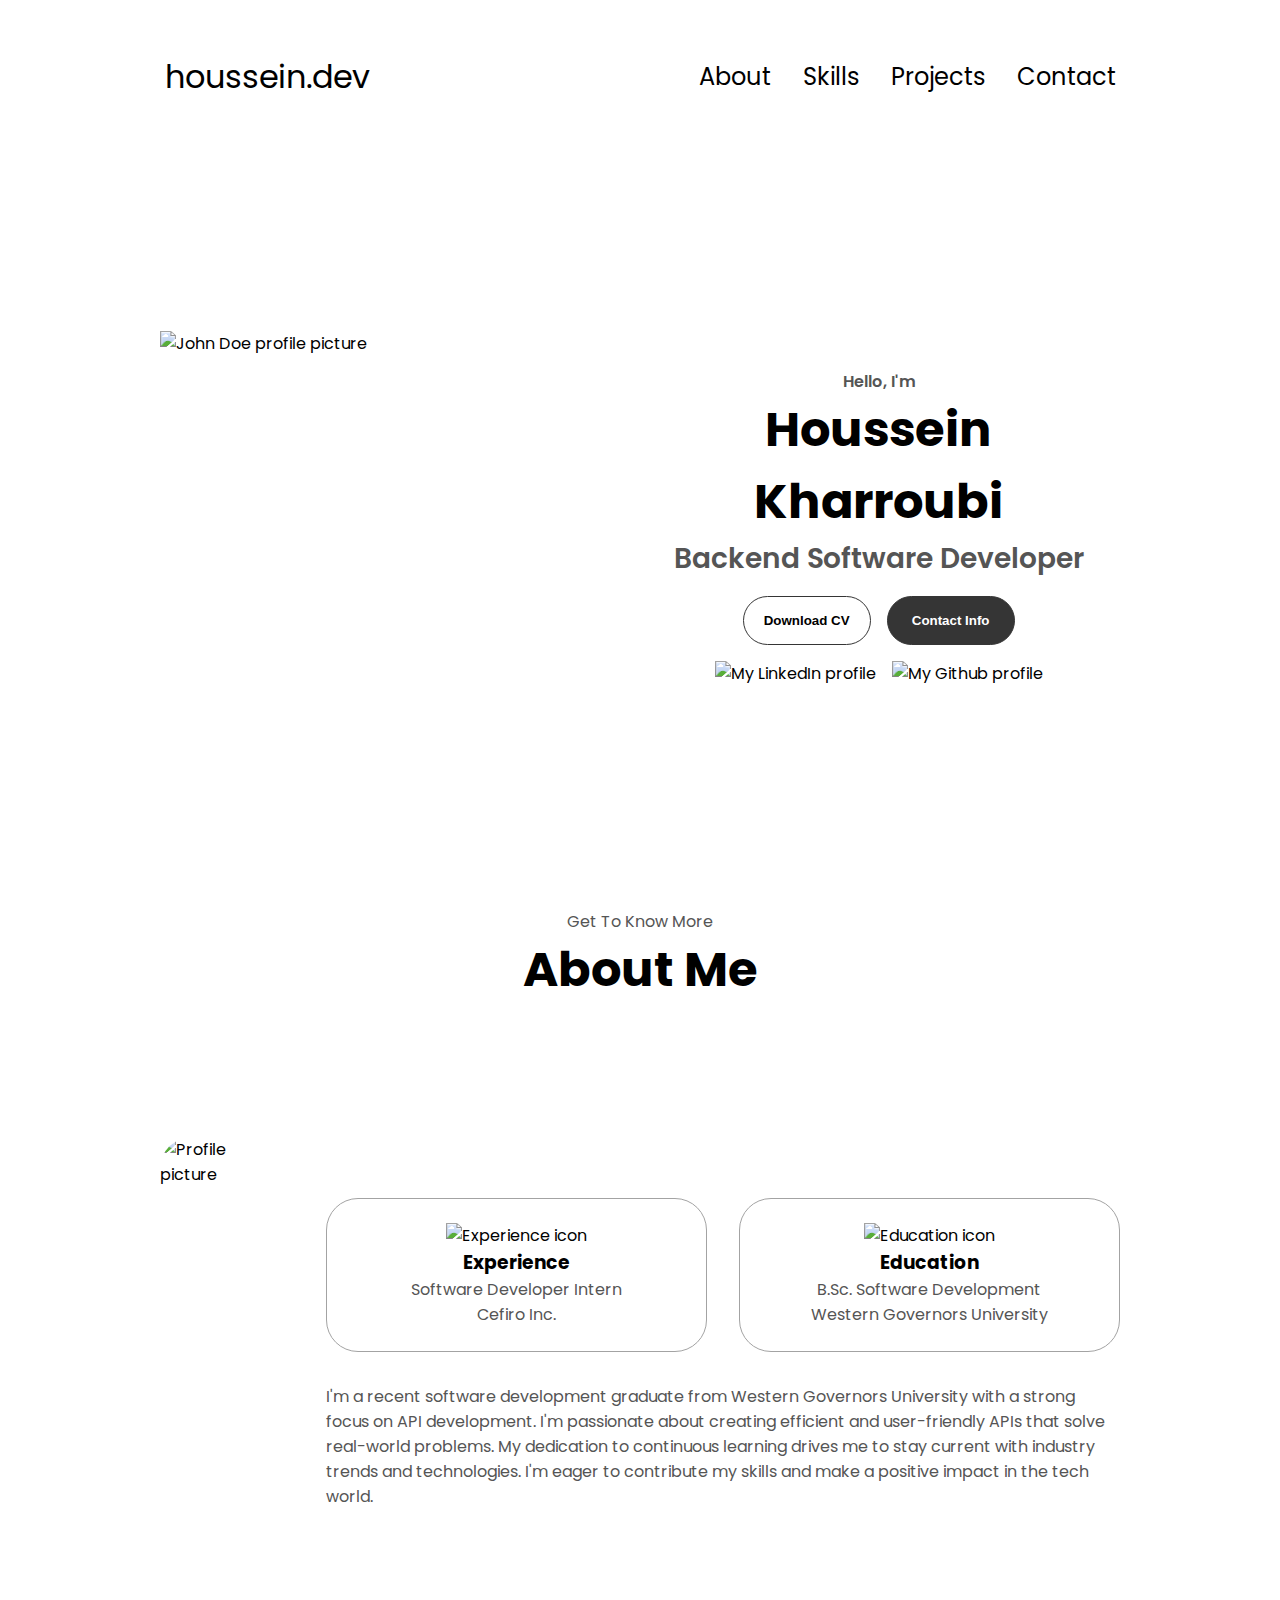
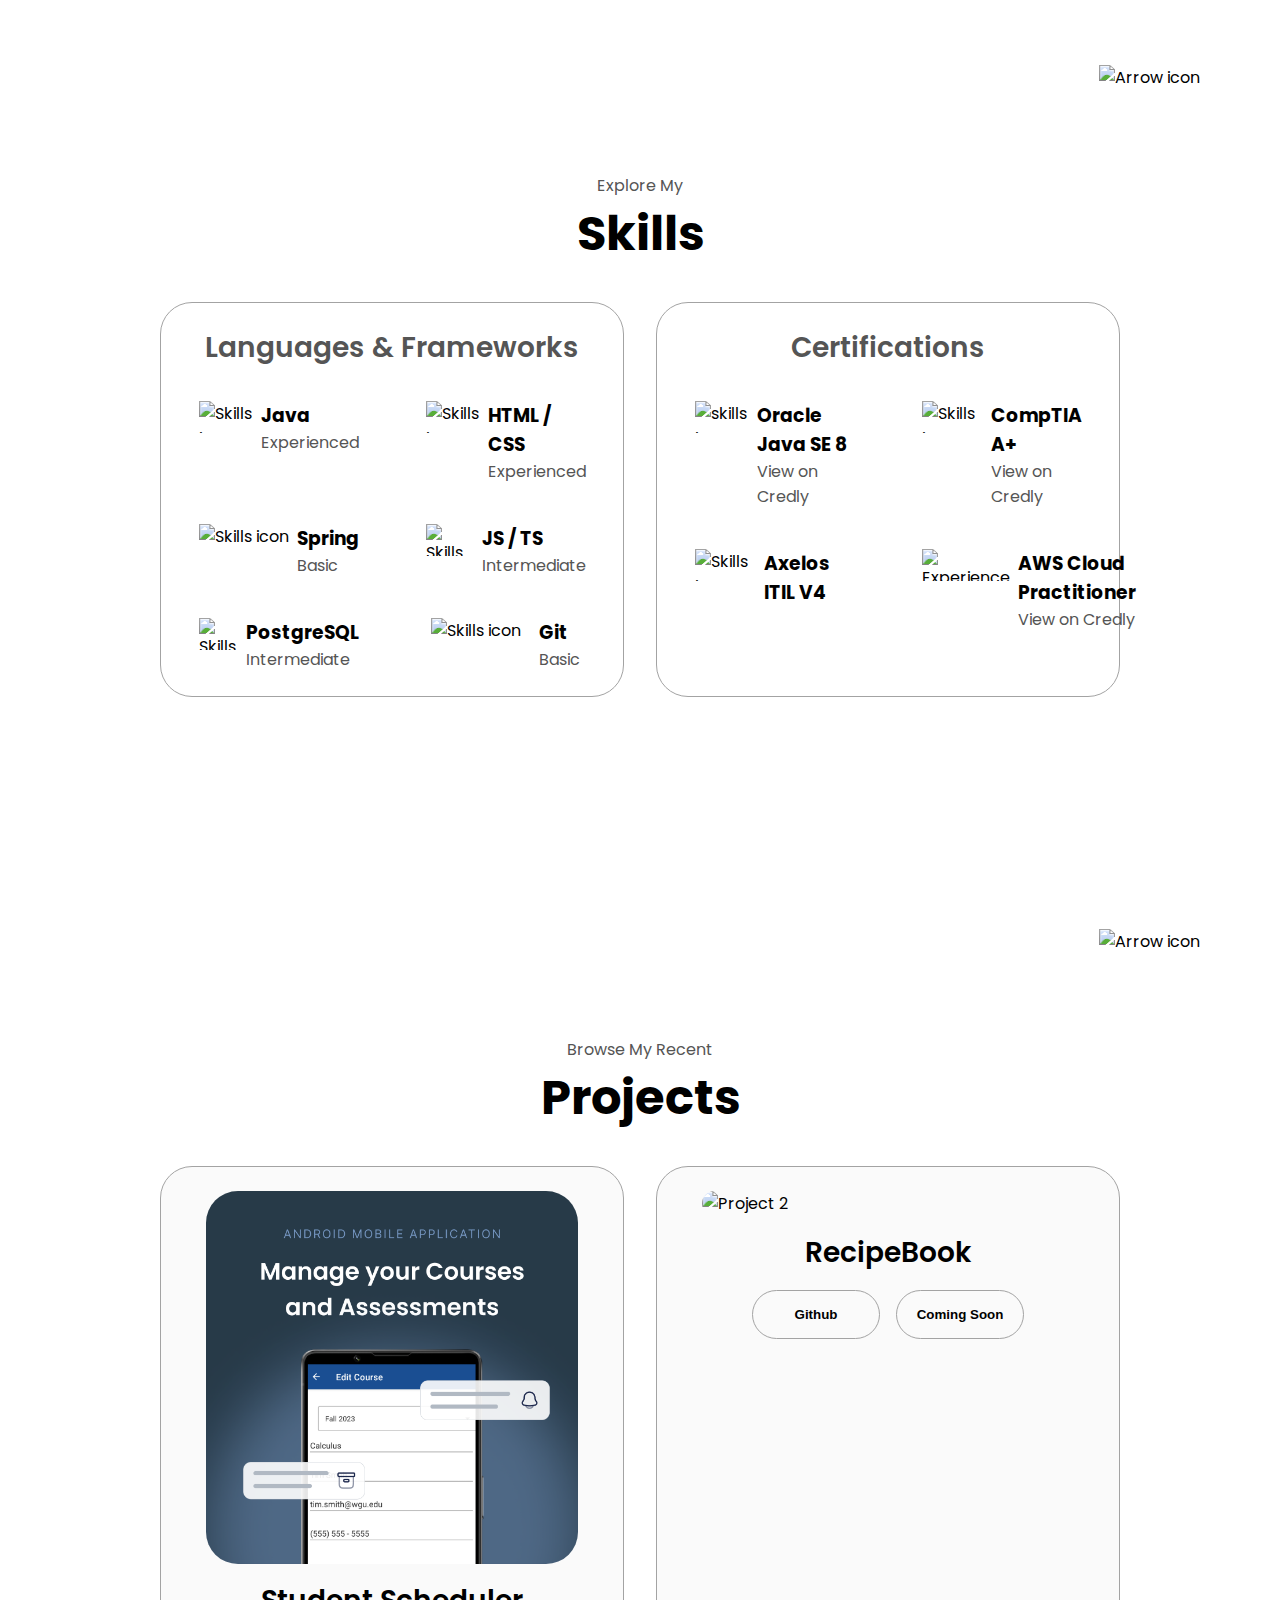
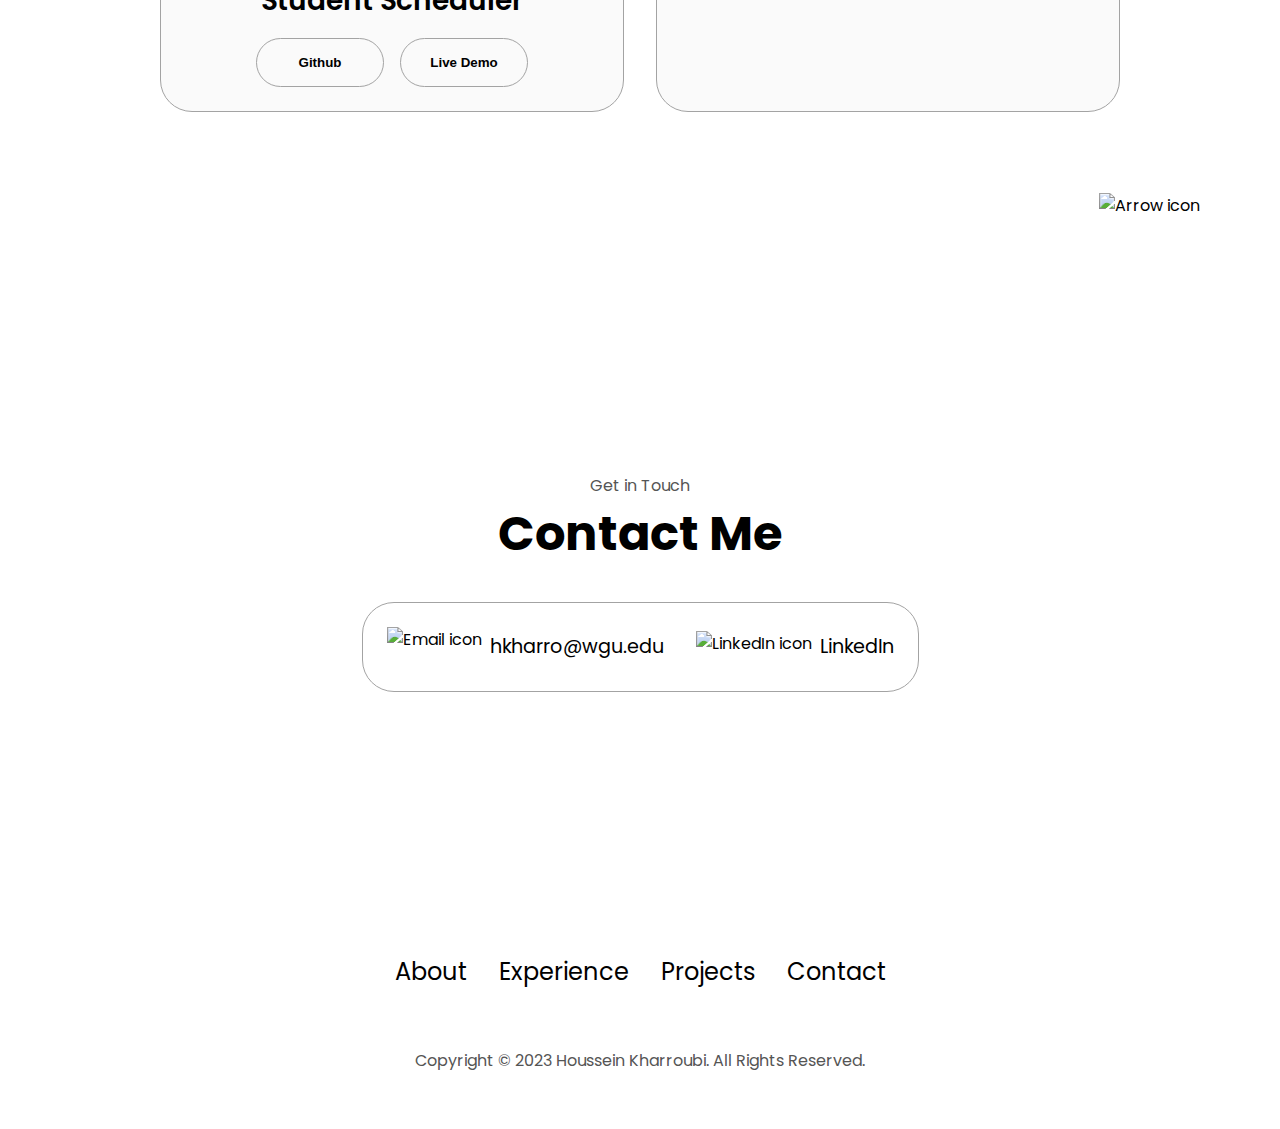
==== commit 3e5804d5: "Updated Languages and Framework in index.html" ====
--- a/index.html
+++ b/index.html
@@ -94,7 +94,7 @@
               <h3>Experience</h3>
               <p>
                 Software Developer Intern <br />
-                Cognizant Inc.
+                Cefiro Inc.
               </p>
             </div>
             <div class="details-container">
@@ -147,7 +147,7 @@
                   class="icon"
                 />
                 <div>
-                  <h3>HTML</h3>
+                  <h3>HTML / CSS</h3>
                   <p>Experienced</p>
                 </div>
               </article>
@@ -158,18 +158,18 @@
                   class="icon"
                 />
                 <div>
-                  <h3>CSS</h3>
-                  <p>Experienced</p>
-                </div>
-              </article>
-              <article>
-                <img
-                  src="./assets/checkmark.png"
-                  alt="Skills icon"
-                  class="icon"
-                />
-                <div>
-                  <h3>JavaScript</h3>
+                  <h3>Spring</h3>
+                  <p>Basic</p>
+                </div>
+              </article>
+              <article>
+                <img
+                  src="./assets/checkmark.png"
+                  alt="Skills icon"
+                  class="icon"
+                />
+                <div>
+                  <h3>JS / TS</h3>
                   <p>Intermediate</p>
                 </div>
               </article>
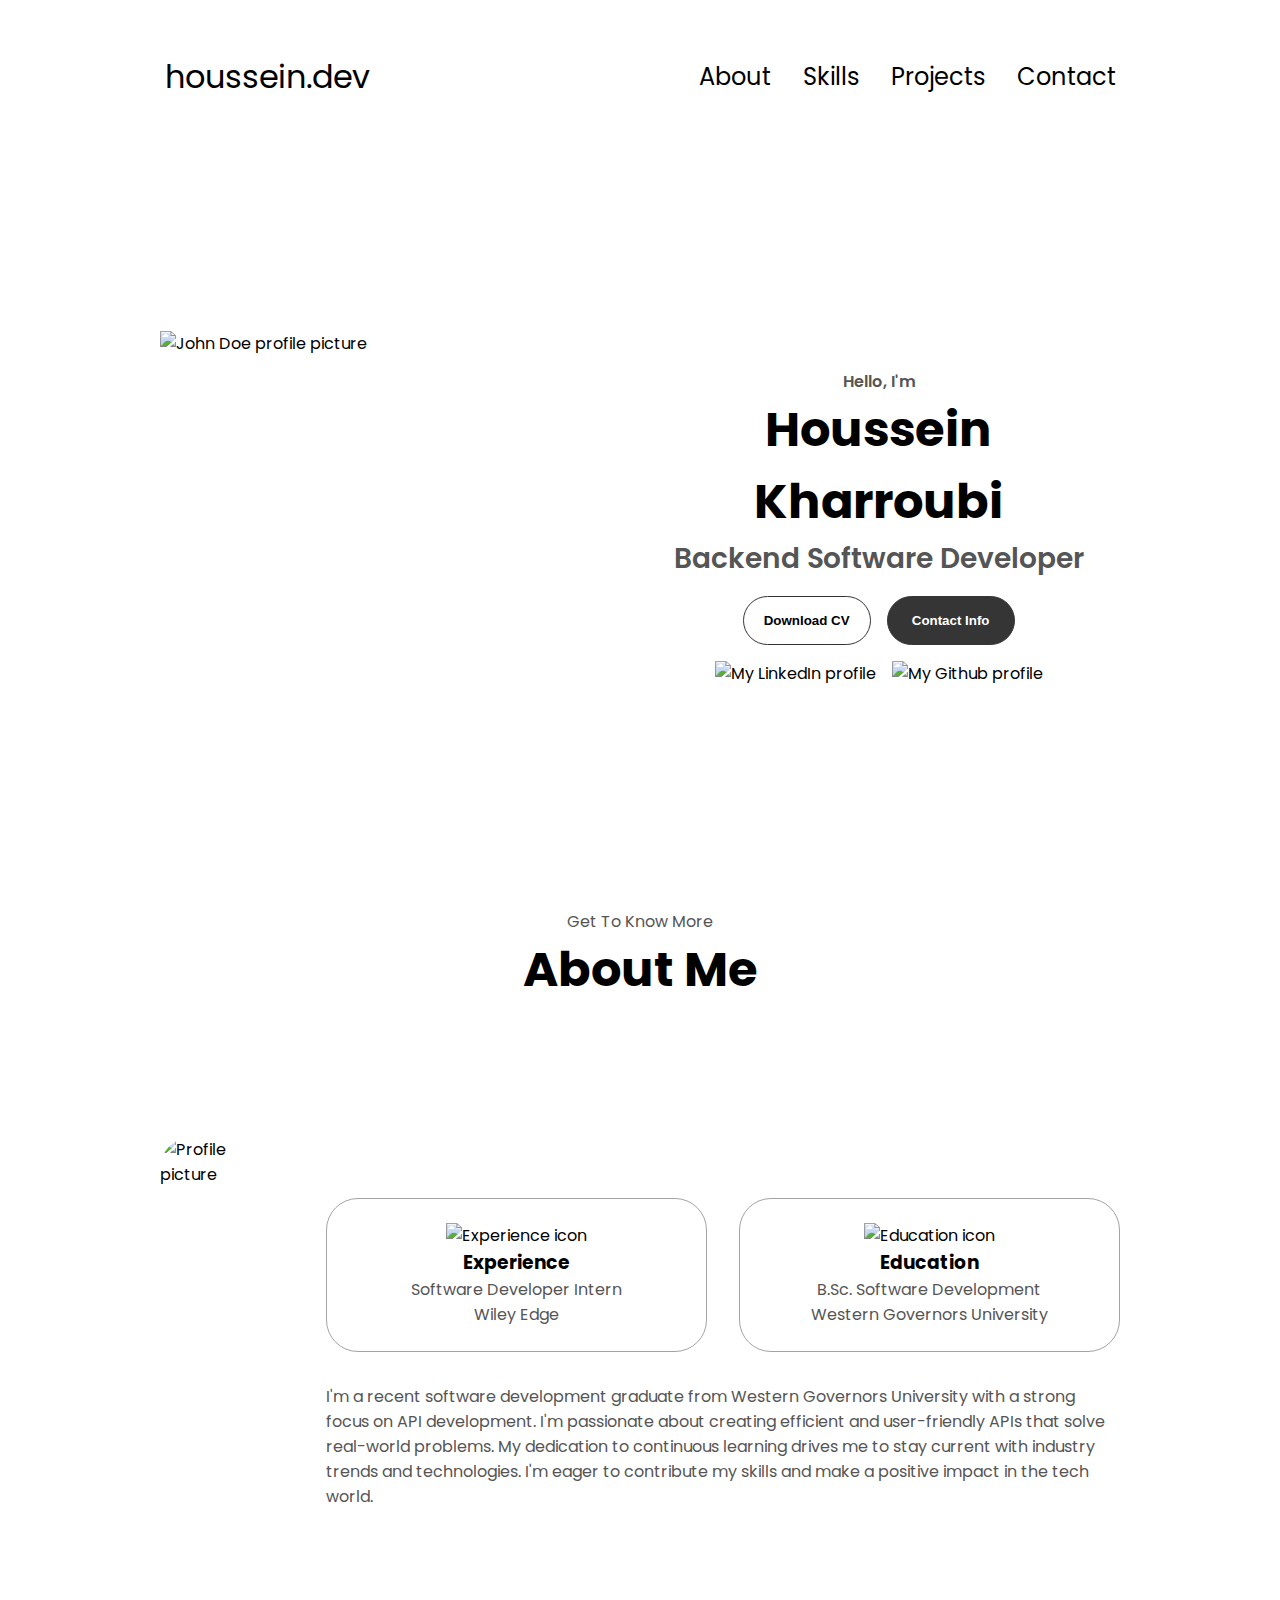
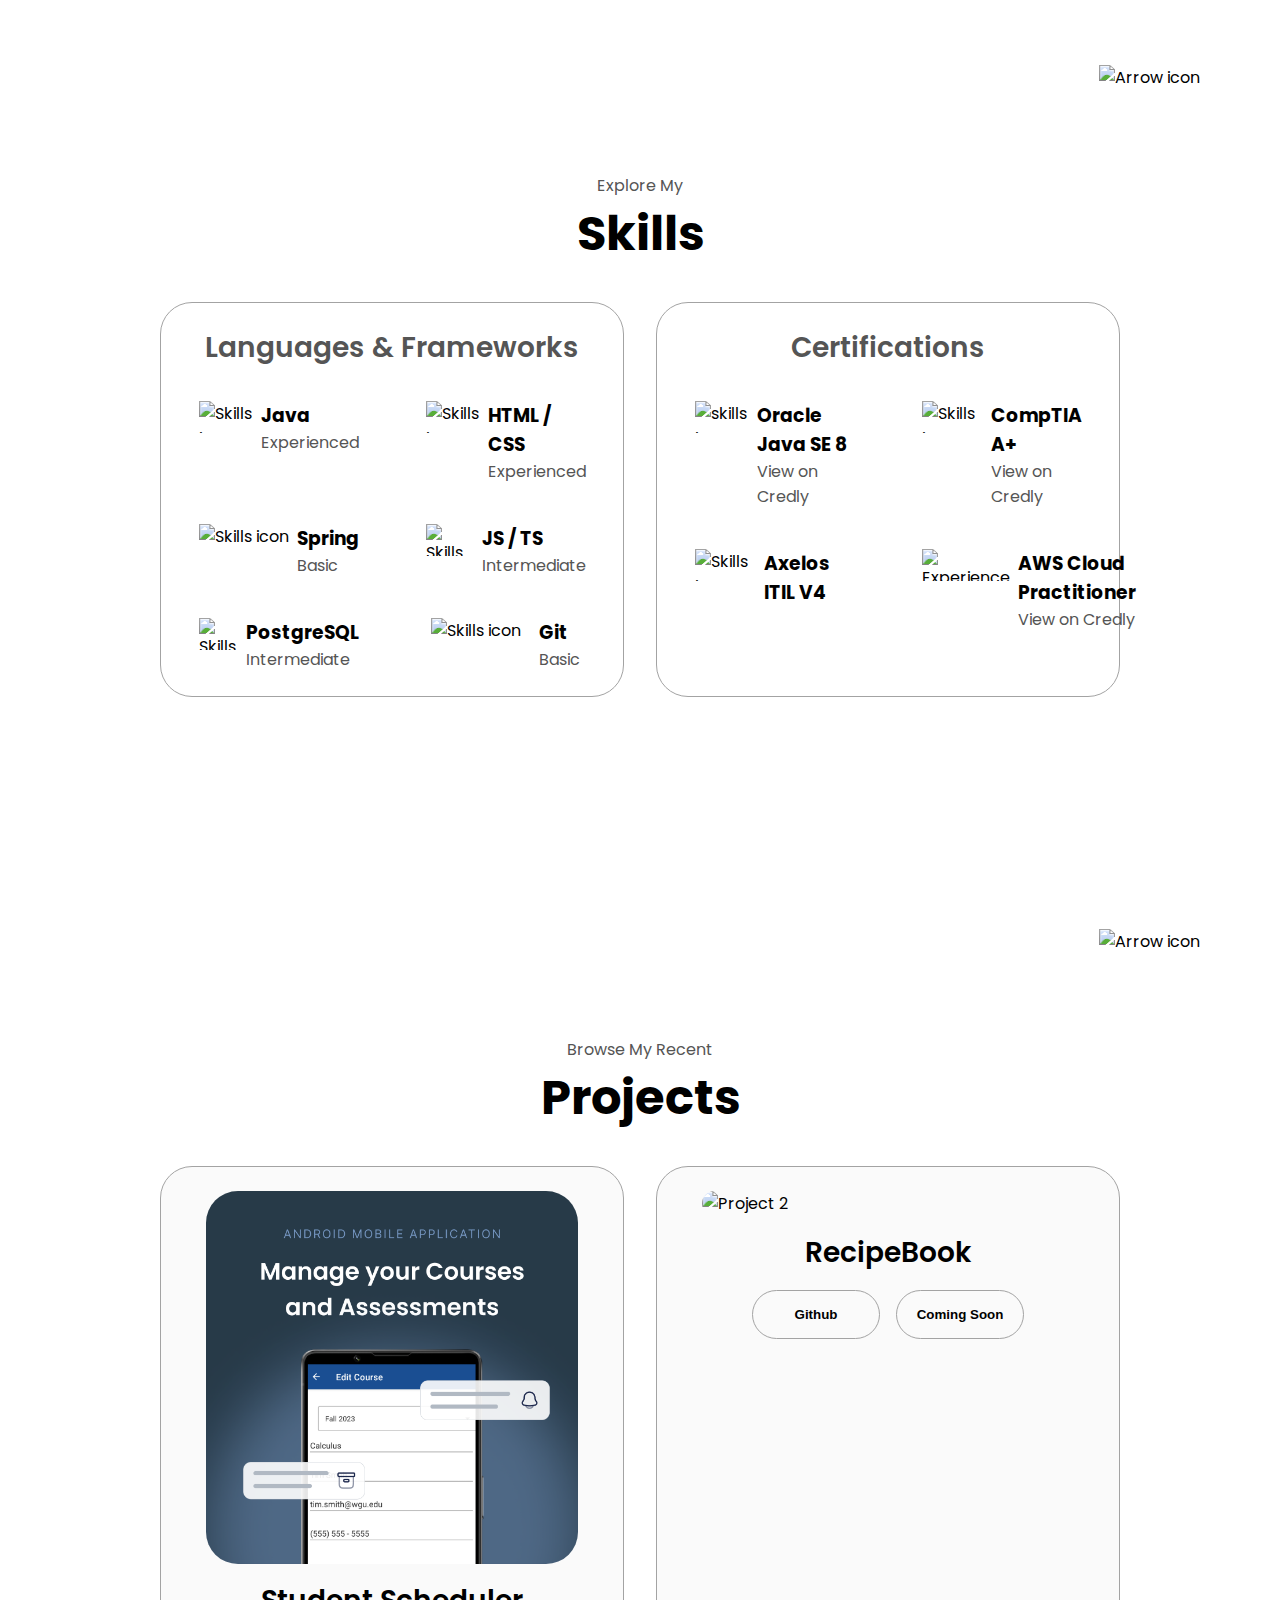
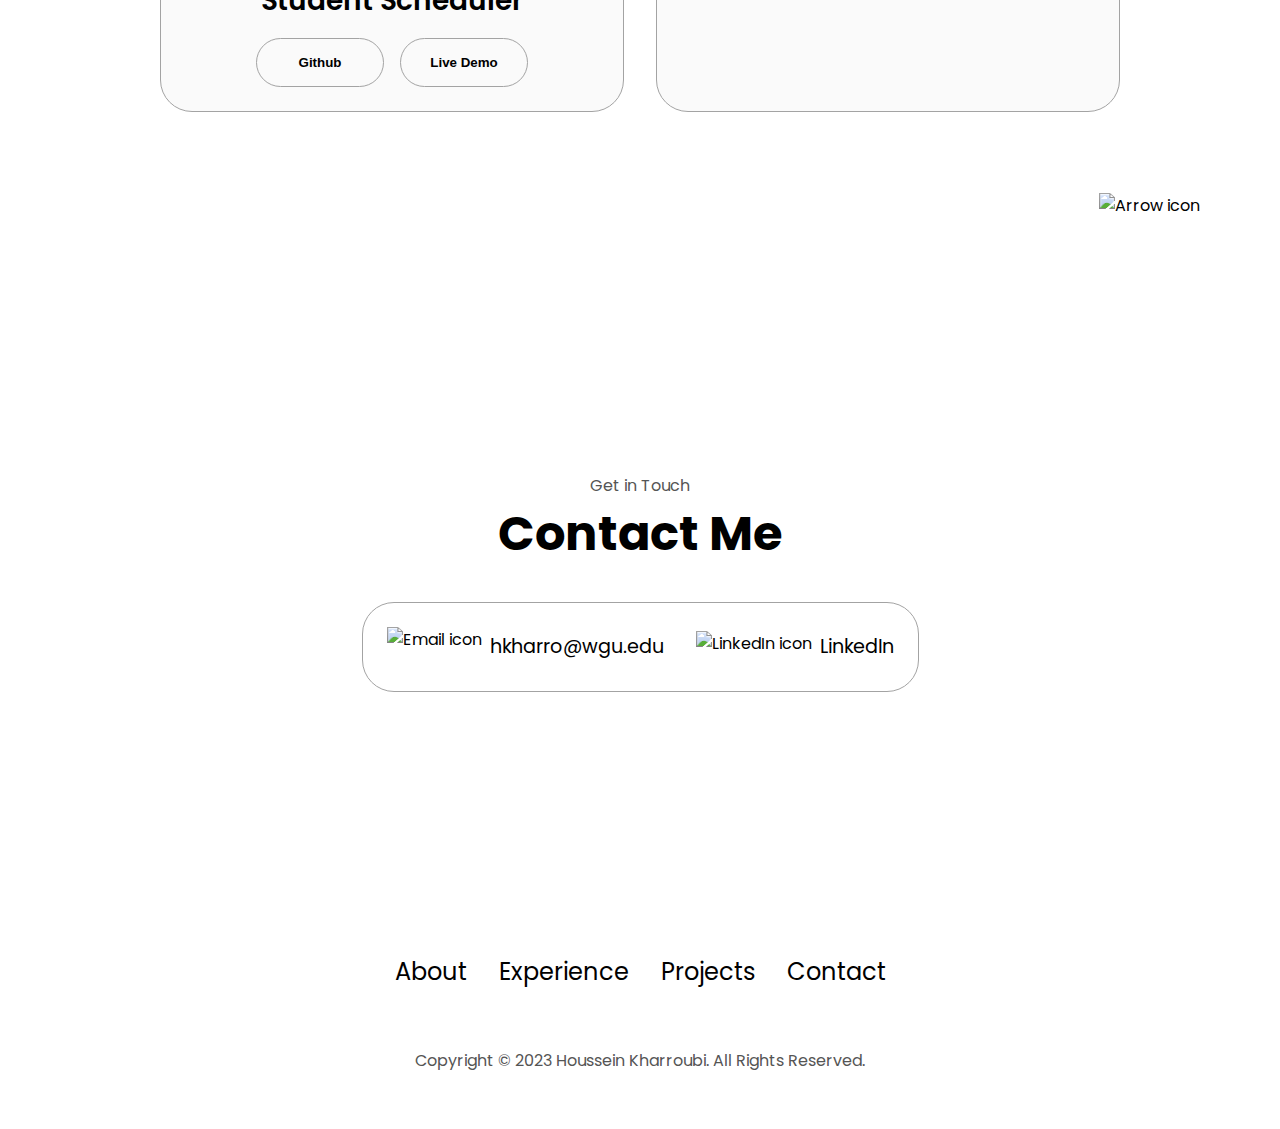
==== commit ff9f923c: "Update index.html" ====
--- a/index.html
+++ b/index.html
@@ -48,7 +48,7 @@
         <div class="btn-container">
           <button
             class="btn btn-color-2"
-            onclick="window.open('./assets/EN_Resume_housseink.pdf')"
+            onclick="window.open('./assets/Resume_housseink.pdf')"
           >
             Download CV
           </button>
@@ -94,7 +94,7 @@
               <h3>Experience</h3>
               <p>
                 Software Developer Intern <br />
-                Cefiro Inc.
+                Wiley Edge
               </p>
             </div>
             <div class="details-container">
